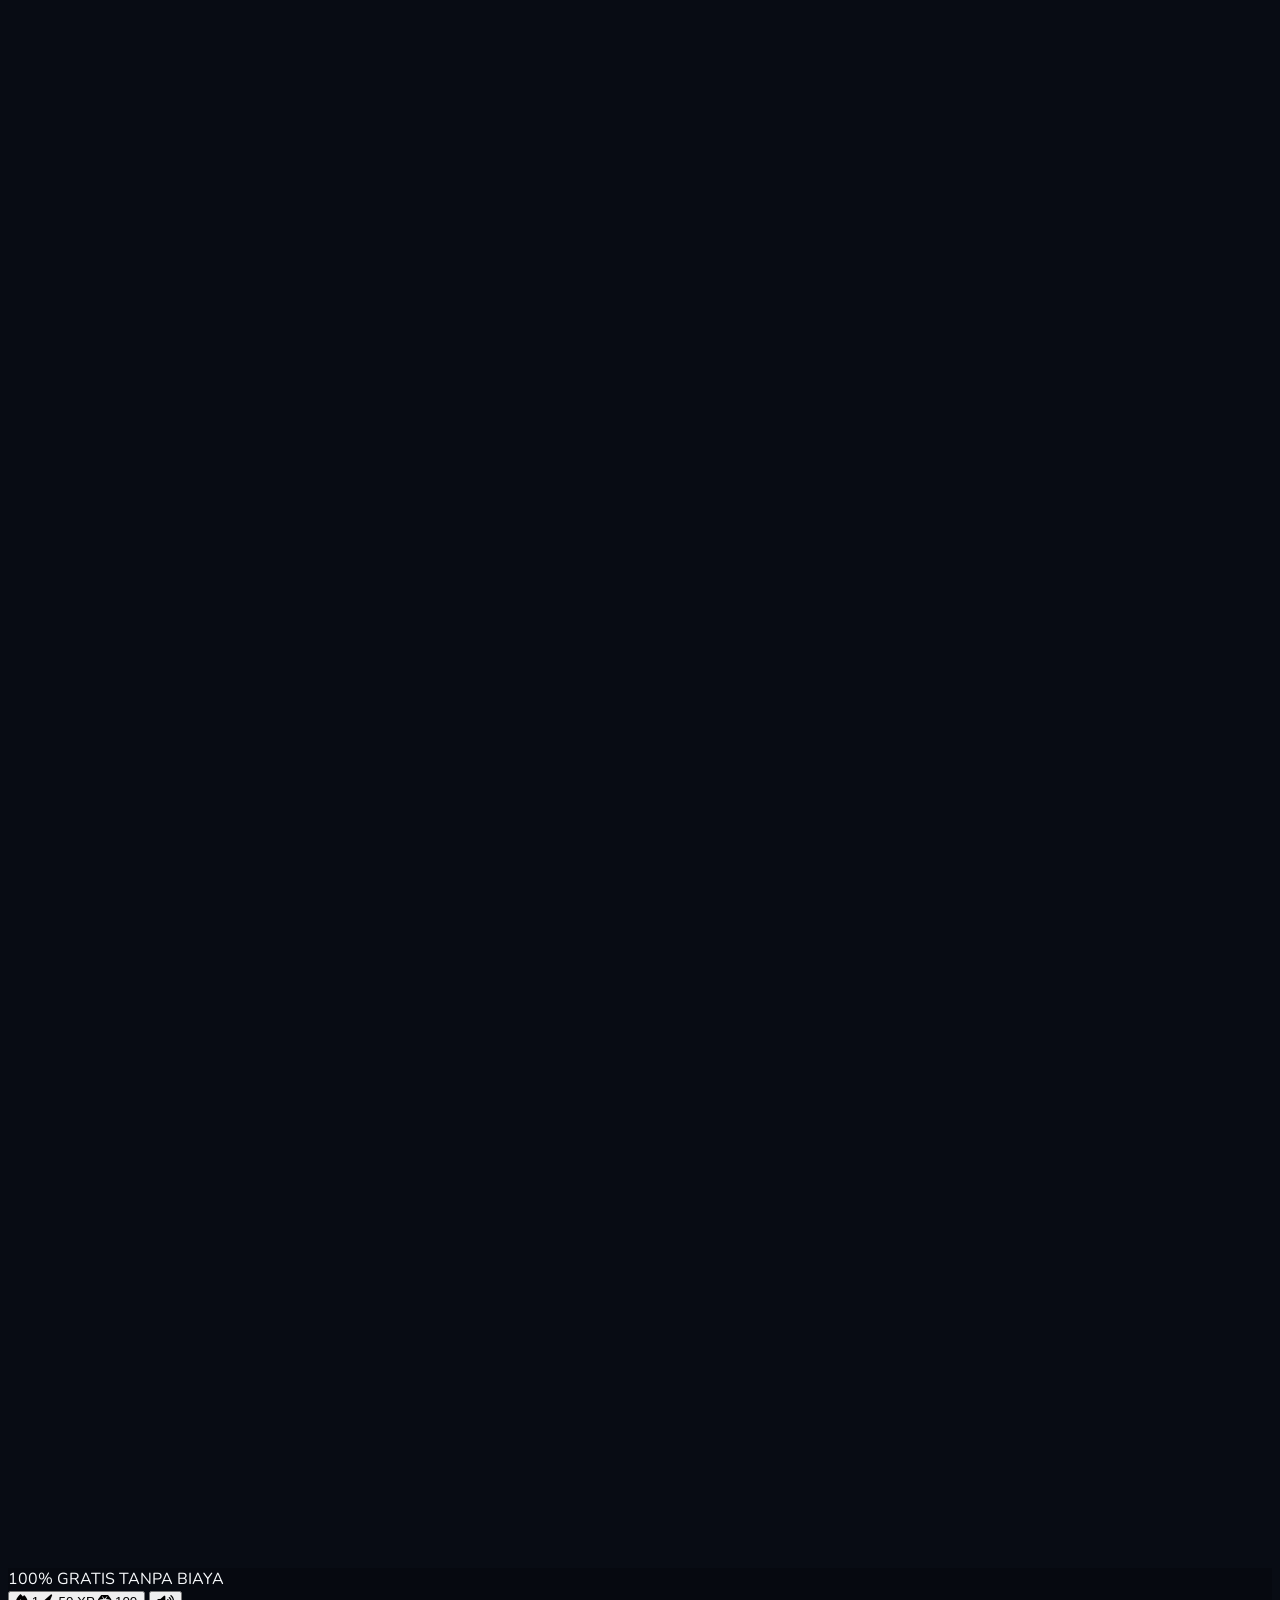
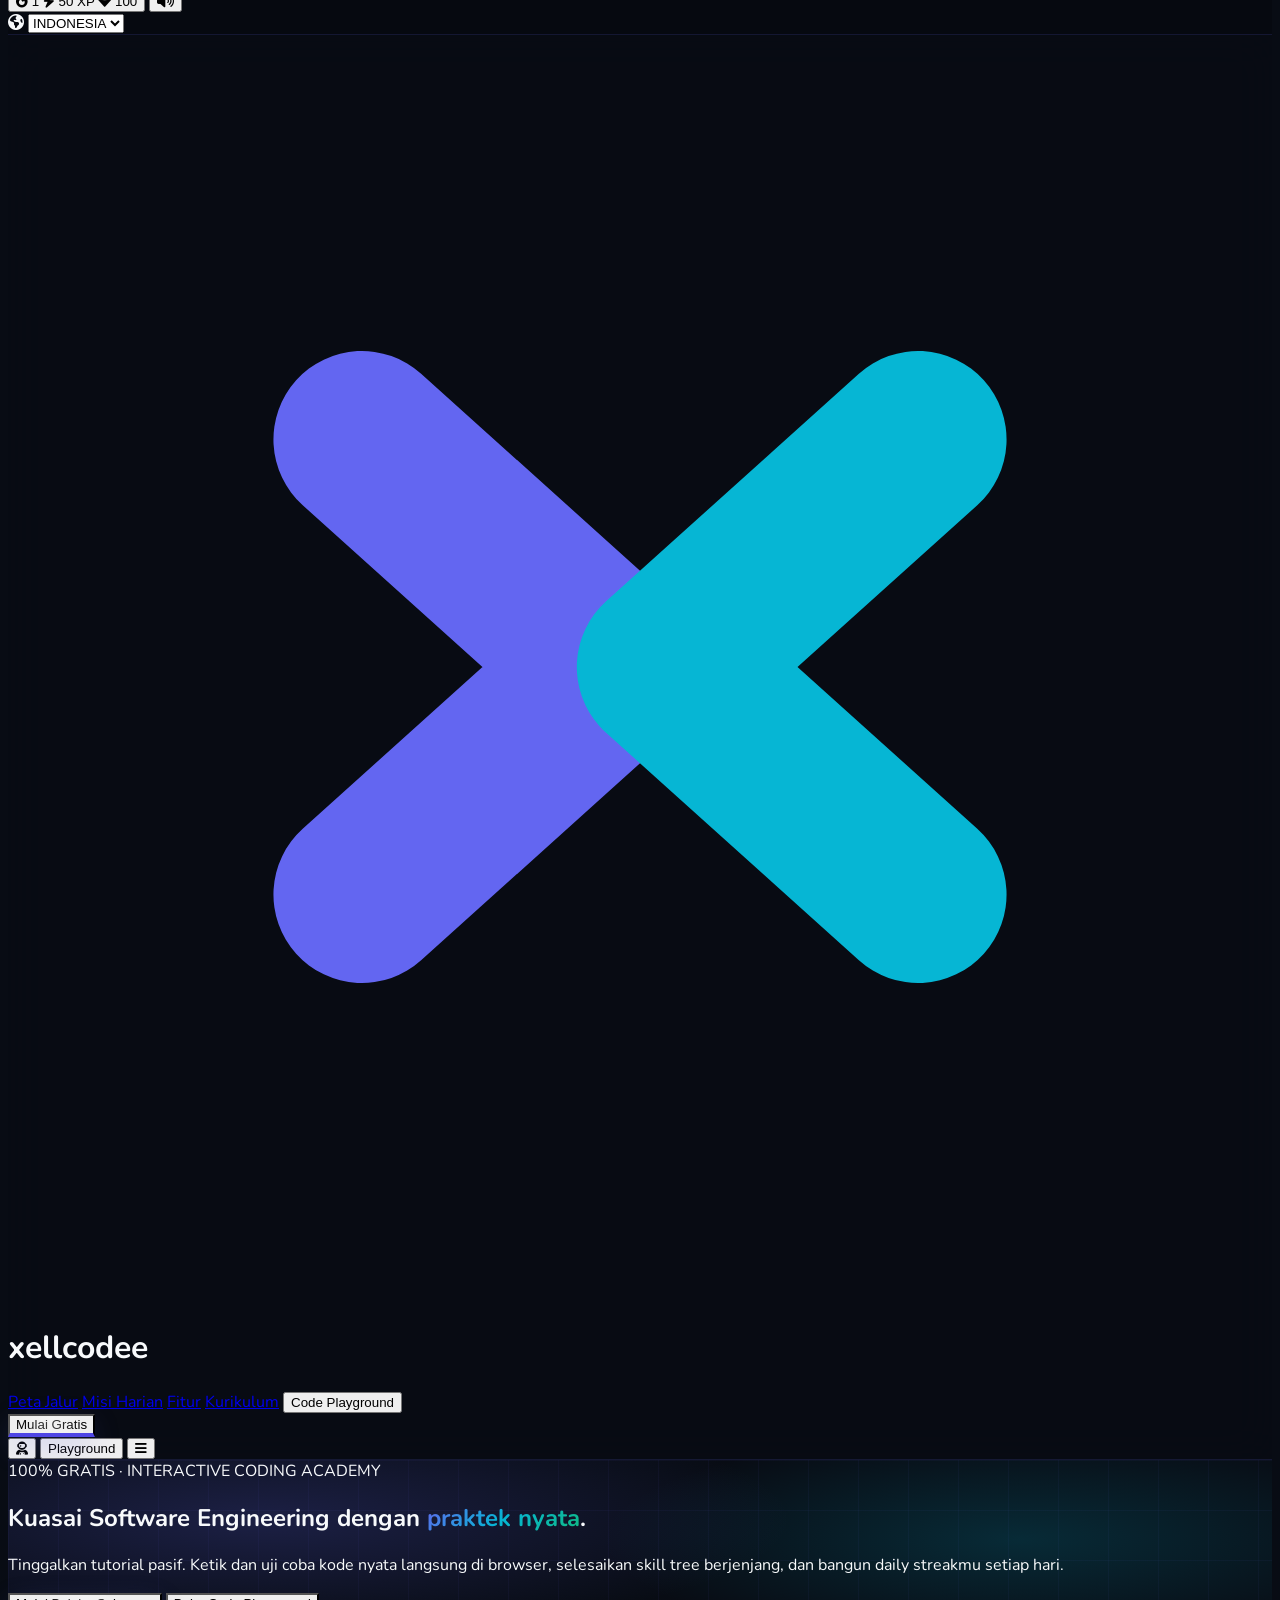
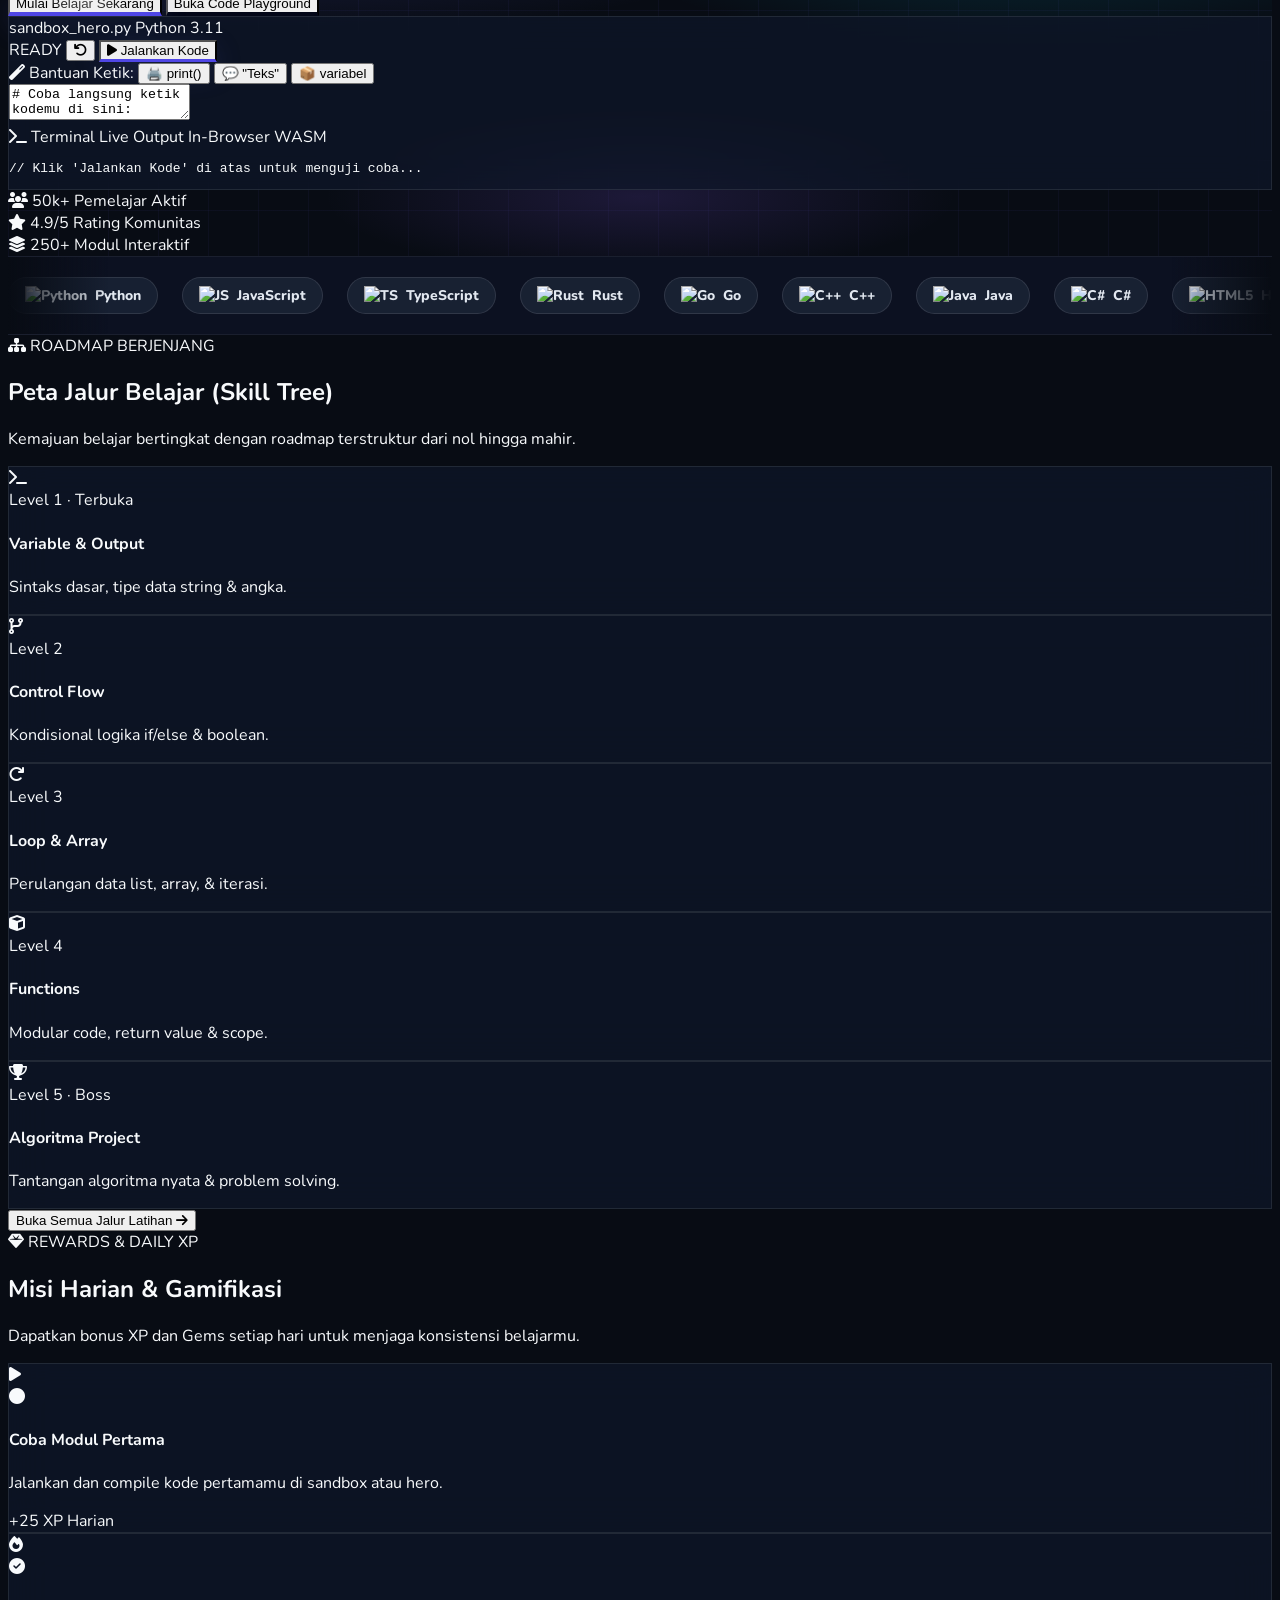
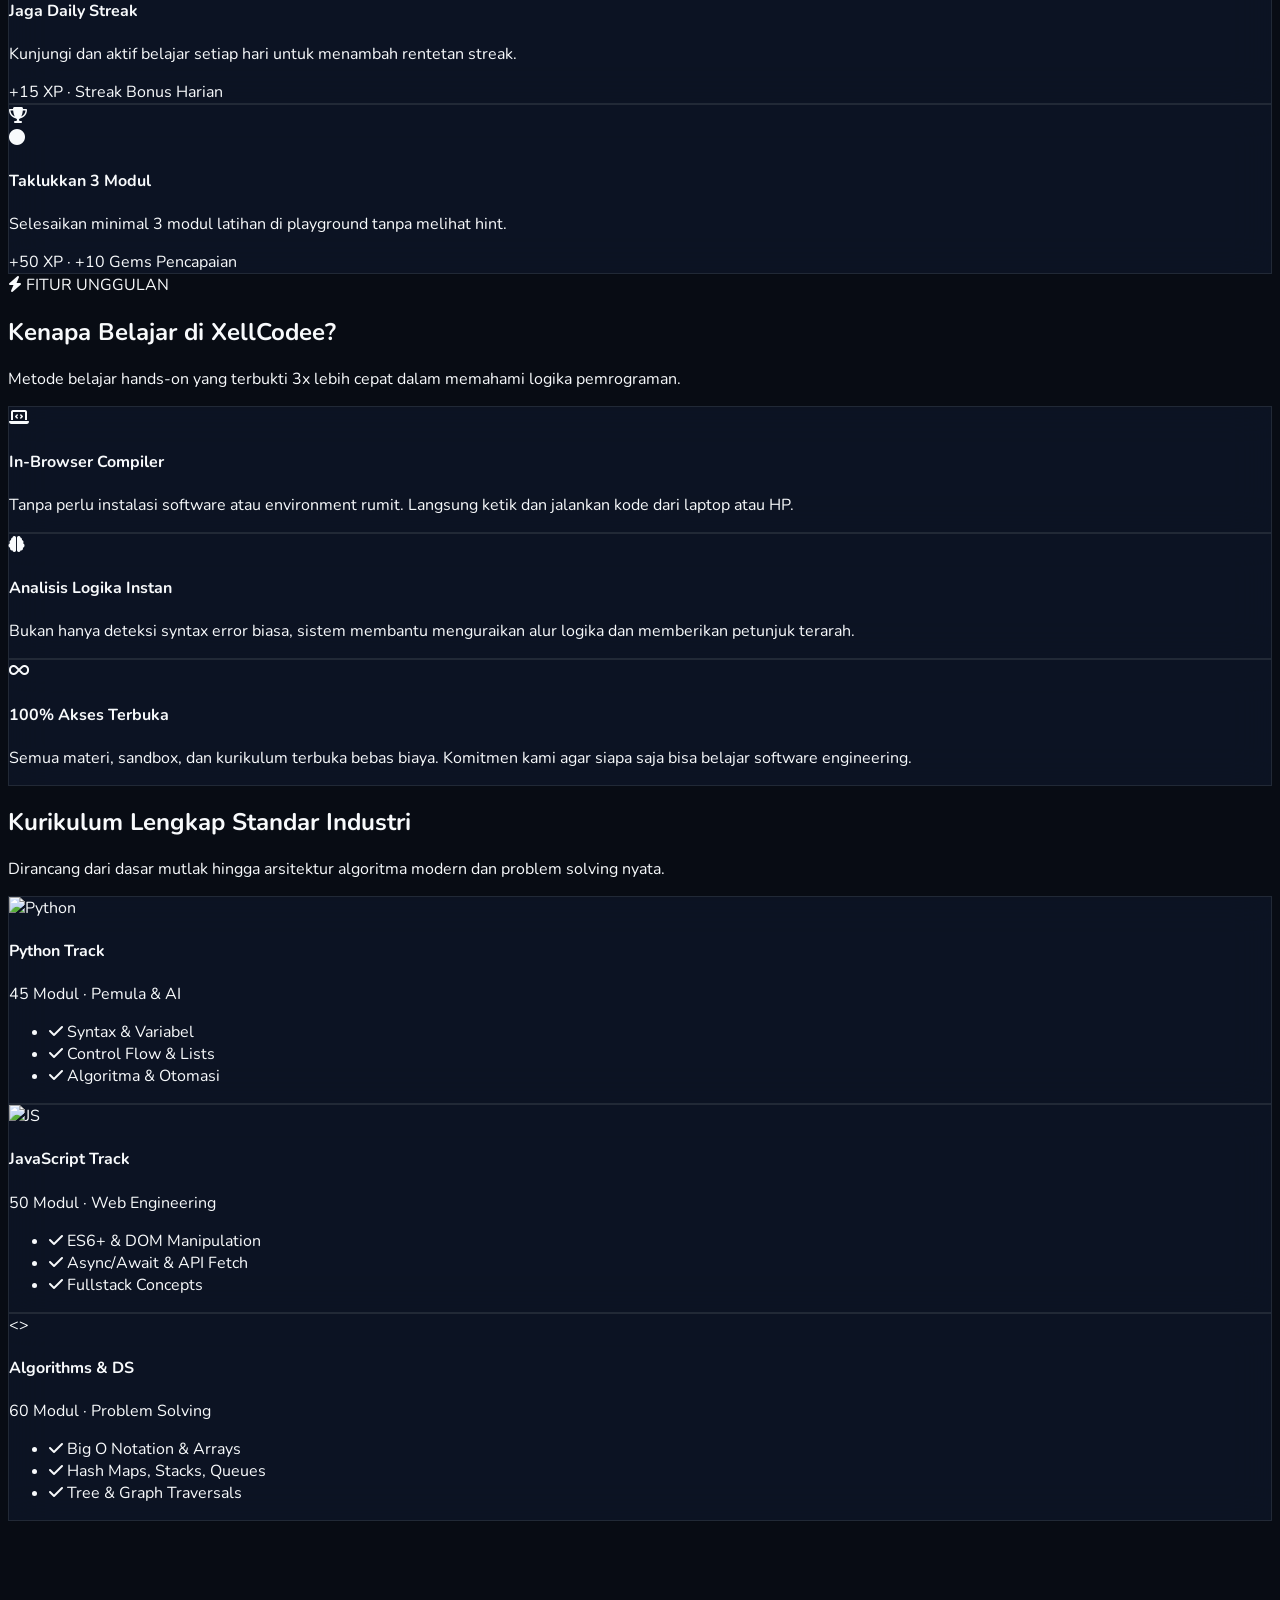
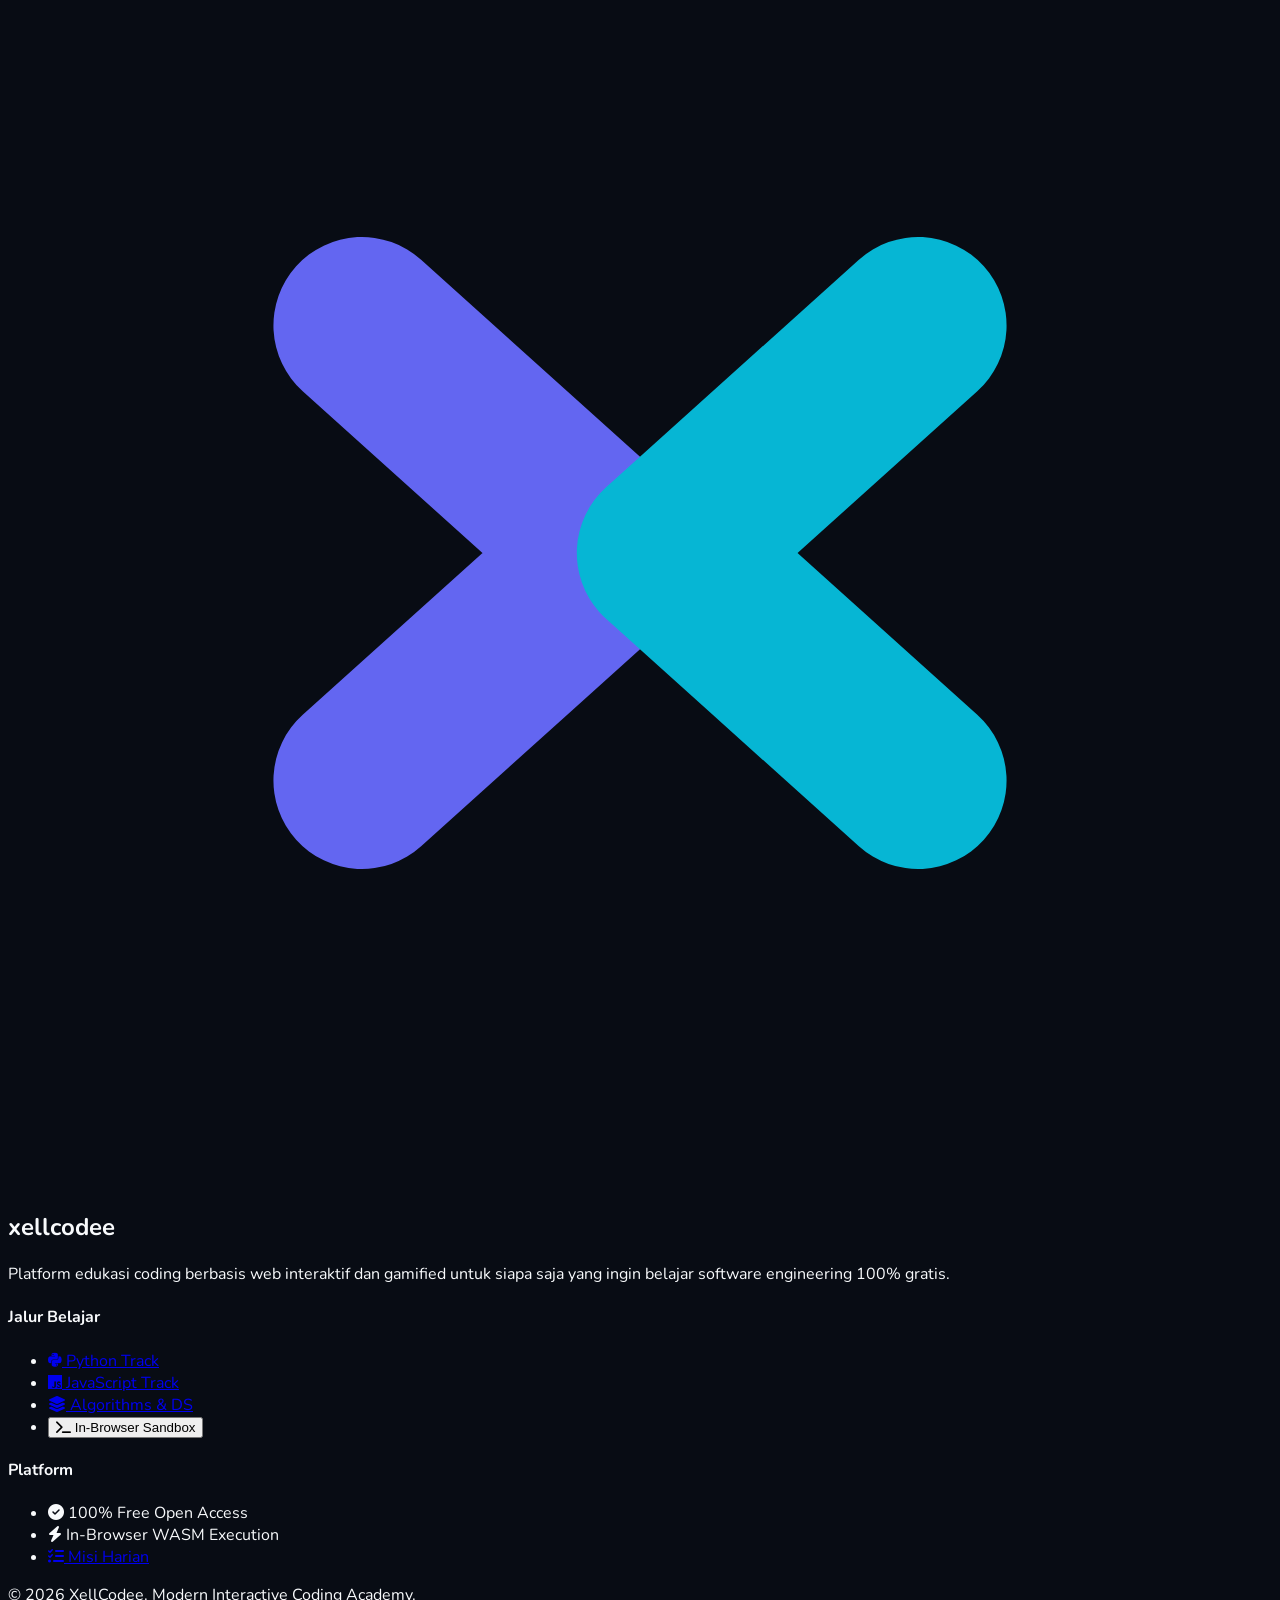
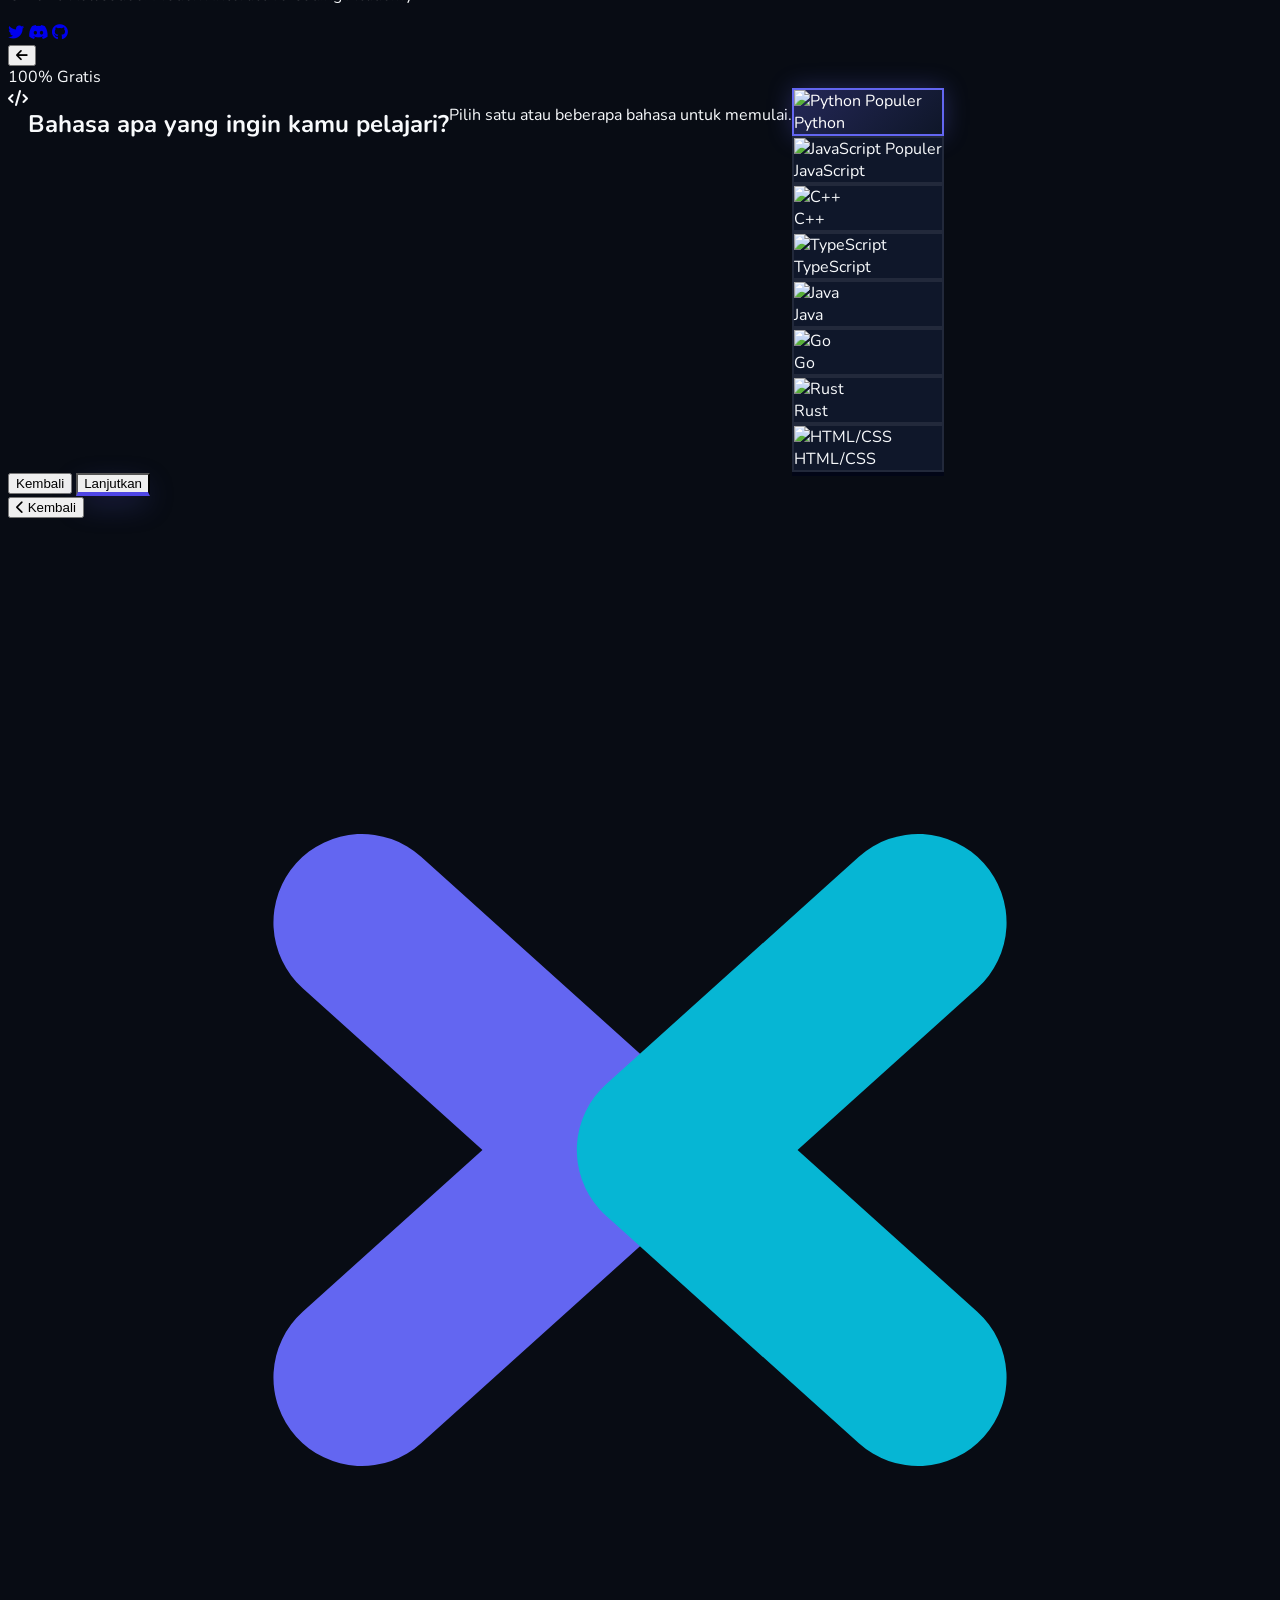
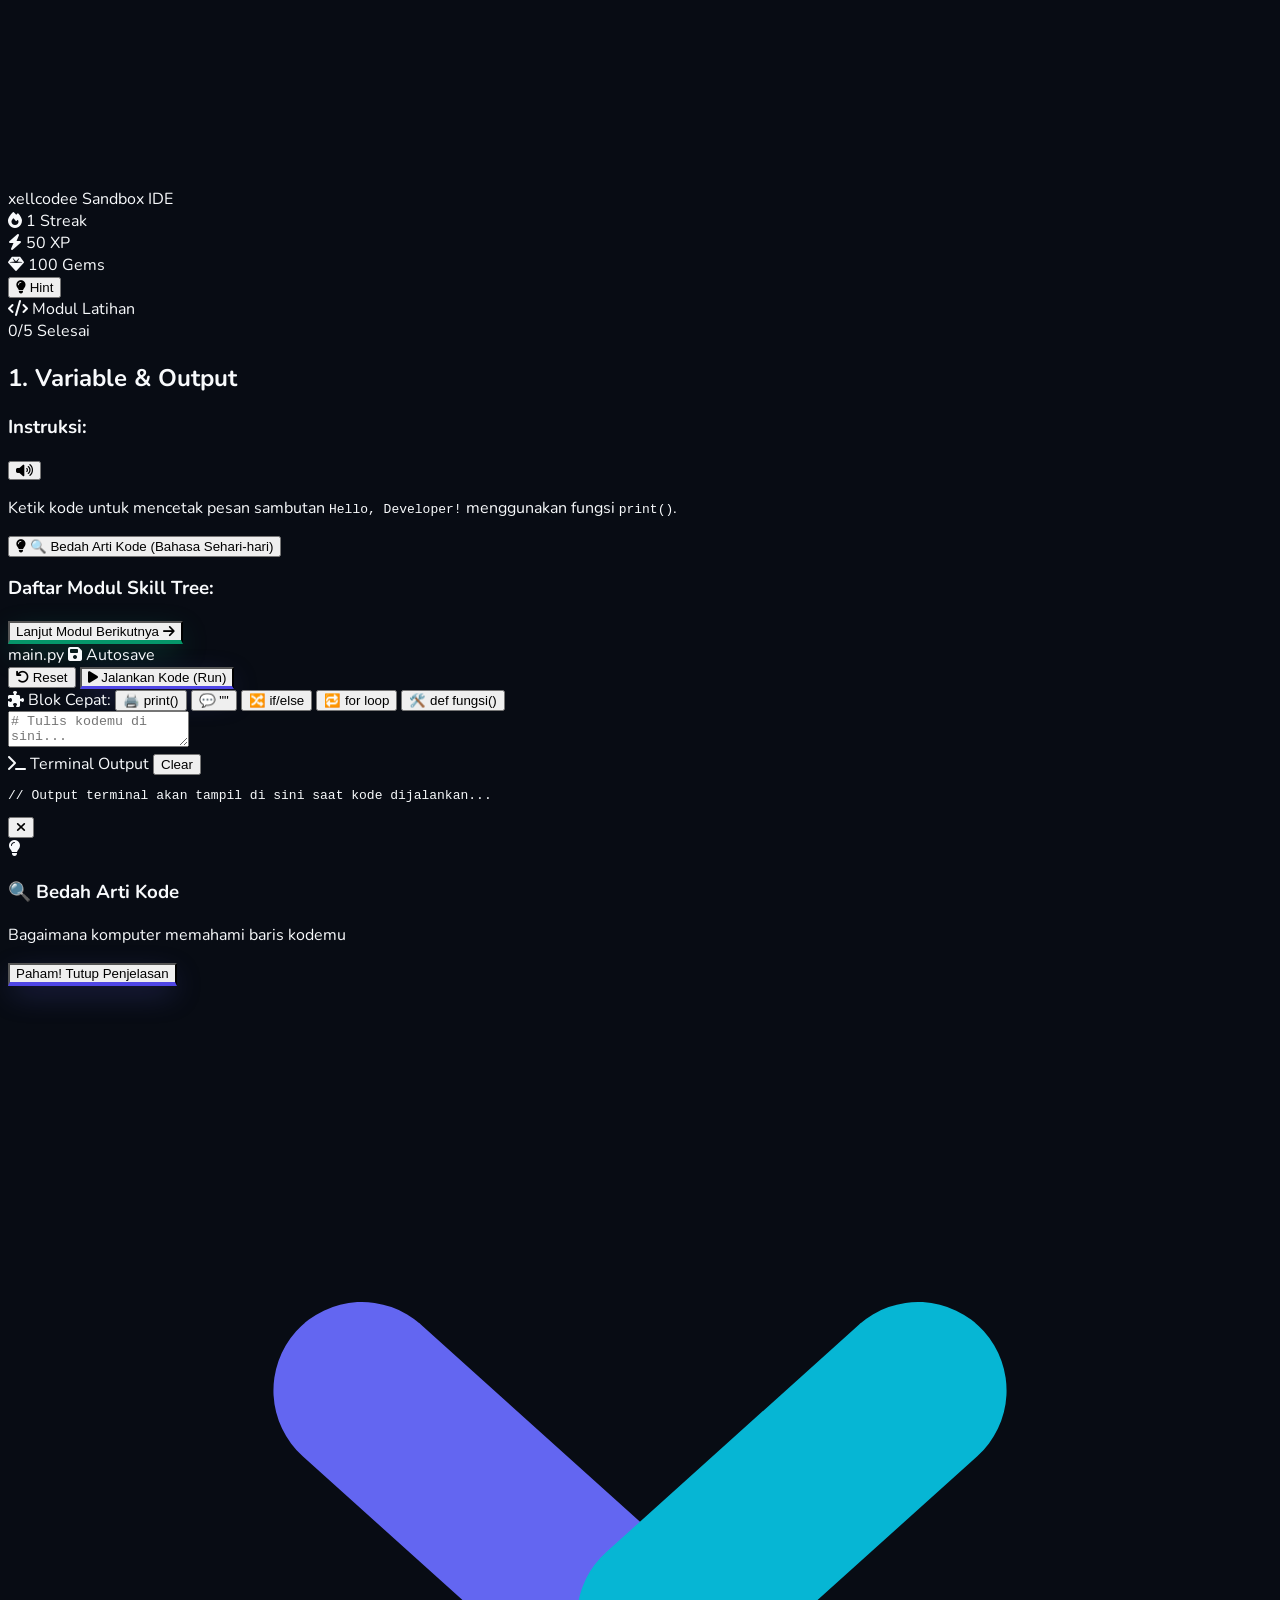
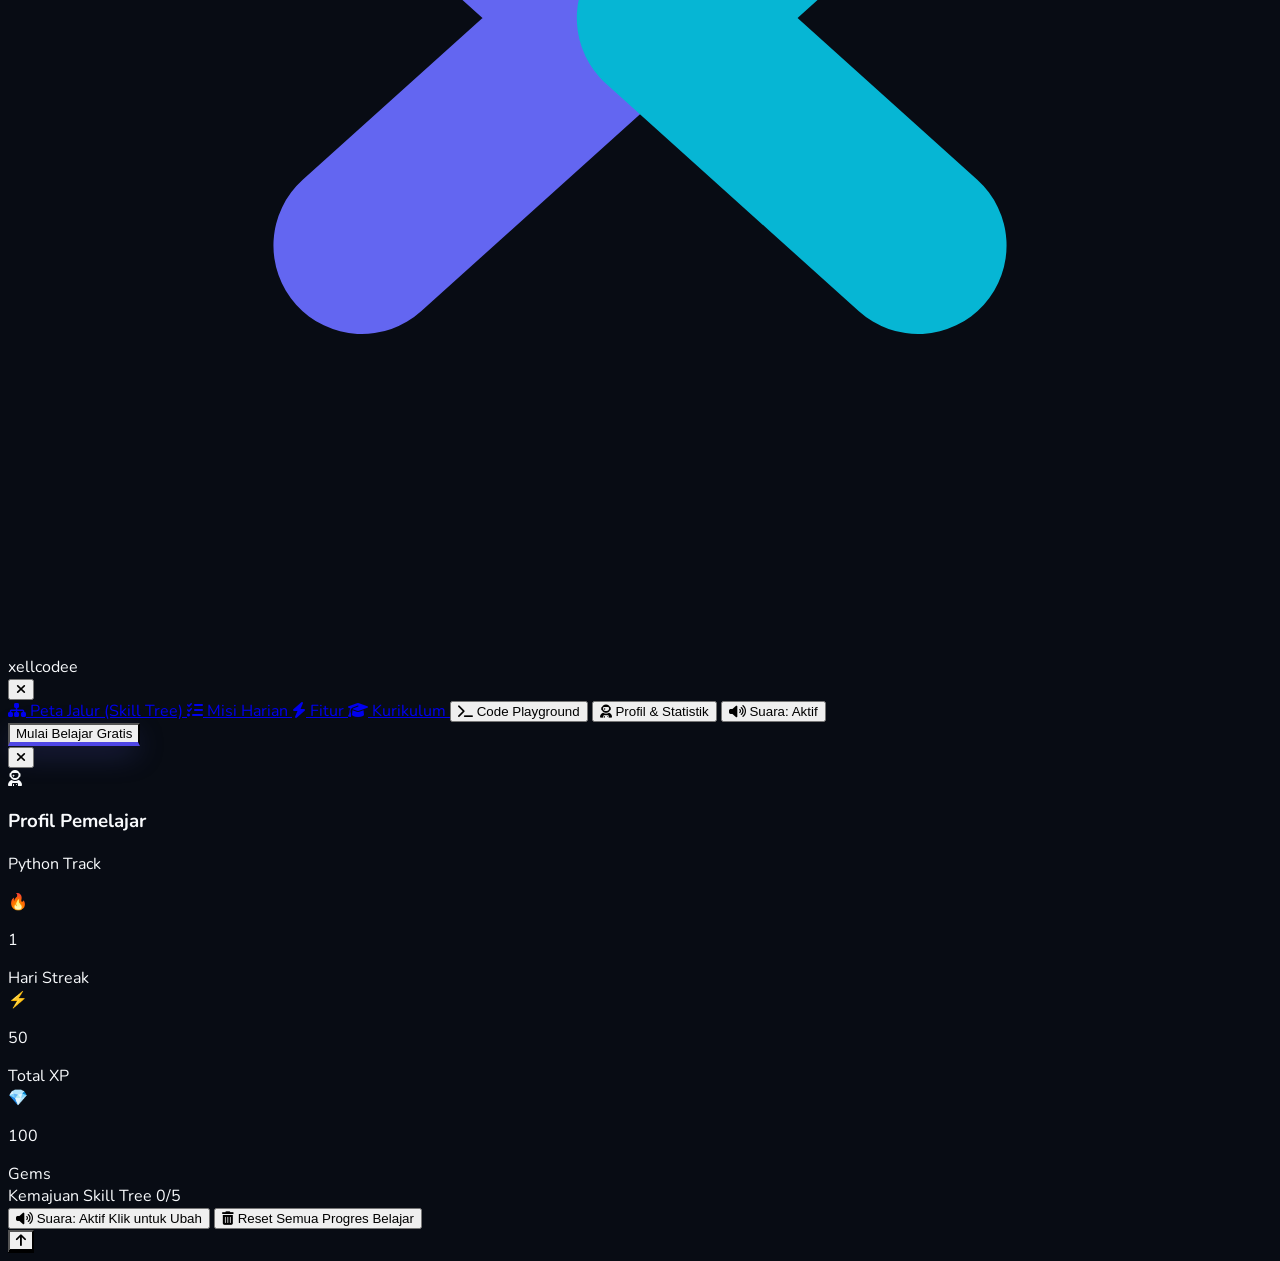
==== index.html @ d6983f1c "feat: complete modern redesign with Electric Indigo theme, interactive sandbox, skill tree, and kid-" ====
<!DOCTYPE html>
<html lang="id">

<head>
    <meta charset="UTF-8">
    <meta name="viewport"
        content="width=device-width, initial-scale=1.0, maximum-scale=1.0, user-scalable=no, viewport-fit=cover">
    <meta name="theme-color" content="#6366F1">
    <title>XellCodee - Modern Interactive Software Engineering Academy (100% Free)</title>
    <meta name="description"
        content="XellCodee adalah platform interaktif belajar pemrograman dan software engineering dengan skill tree berjenjang, in-browser compiler, daily quests, dan streak harian.">
    <meta name="keywords"
        content="learn to code, software engineering, skill tree, python, javascript, coding in browser, gamified learning, xellcodee, gratis belajar coding">
    <meta name="author" content="XellCodee">

    <!-- Open Graph Meta Tags -->
    <meta property="og:type" content="website">
    <meta property="og:url" content="https://xellcodee.vercel.app/">
    <meta property="og:title" content="XellCodee - Interactive Software Engineering Academy (100% Free)">
    <meta property="og:description"
        content="Tinggalkan tutorial pasif. Ketik dan uji coba kode nyata langsung di browser, selesaikan skill tree berjenjang, dan bangun daily streakmu setiap hari.">
    <meta property="og:image" content="data:image/svg+xml,<svg xmlns='http://www.w3.org/2000/svg' width='1200' height='630' viewBox='0 0 1200 630'><rect width='1200' height='630' fill='%23080C14'/><circle cx='300' cy='200' r='250' fill='%236366F1' opacity='0.2'/><circle cx='900' cy='450' r='200' fill='%2306B6D4' opacity='0.15'/><text x='100' y='280' fill='%236366F1' font-family='sans-serif' font-size='84' font-weight='900'>xellcodee</text><text x='100' y='360' fill='%23ffffff' font-family='sans-serif' font-size='42' font-weight='700'>The Interactive Way to Learn Code</text><text x='100' y='430' fill='%23A5B4FC' font-family='sans-serif' font-size='28' font-weight='600'>100% Free Interactive In-Browser Coding Platform</text></svg>">

    <!-- Twitter Card Meta Tags -->
    <meta name="twitter:card" content="summary_large_image">
    <meta name="twitter:title" content="XellCodee - Interactive Software Engineering Academy">
    <meta name="twitter:description" content="Ketik kode interaktif langsung di browser, selesaikan skill tree berjenjang, 100% gratis tanpa login.">
    <meta name="twitter:image" content="data:image/svg+xml,<svg xmlns='http://www.w3.org/2000/svg' width='1200' height='630' viewBox='0 0 1200 630'><rect width='1200' height='630' fill='%23080C14'/><circle cx='300' cy='200' r='250' fill='%236366F1' opacity='0.2'/><circle cx='900' cy='450' r='200' fill='%2306B6D4' opacity='0.15'/><text x='100' y='280' fill='%236366F1' font-family='sans-serif' font-size='84' font-weight='900'>xellcodee</text><text x='100' y='360' fill='%23ffffff' font-family='sans-serif' font-size='42' font-weight='700'>The Interactive Way to Learn Code</text><text x='100' y='430' fill='%23A5B4FC' font-family='sans-serif' font-size='28' font-weight='600'>100% Free Interactive In-Browser Coding Platform</text></svg>">

    <!-- Web App Manifest -->
    <link rel="manifest" href="manifest.json">

    <!-- Favicon -->
    <link rel="icon" href="data:image/svg+xml,<svg xmlns='http://www.w3.org/2000/svg' viewBox='0 0 100 100'><rect width='100' height='100' rx='24' fill='%23080C14'/><path d='M28 32 L48 50 L28 68' stroke='%236366F1' stroke-width='12' stroke-linecap='round' stroke-linejoin='round' fill='none'/><path d='M72 32 L52 50 L72 68' stroke='%2306B6D4' stroke-width='12' stroke-linecap='round' stroke-linejoin='round' fill='none'/></svg>" type="image/svg+xml">

    <!-- Tailwind CSS CDN -->
    <script src="https://cdn.tailwindcss.com"></script>

    <!-- Google Fonts Nunito & Fira Code -->
    <link rel="preconnect" href="https://fonts.googleapis.com">
    <link rel="preconnect" href="https://fonts.gstatic.com" crossorigin>
    <link
        href="https://fonts.googleapis.com/css2?family=Fira+Code:wght@400;500;600;700&family=Nunito:wght@400;500;600;700;800;900;1000&display=swap"
        rel="stylesheet">

    <!-- Font Awesome 6.4.0 -->
    <link rel="stylesheet" href="https://cdnjs.cloudflare.com/ajax/libs/font-awesome/6.4.0/css/all.min.css">

    <!-- Tailwind Configuration (Electric Indigo & Aurora Theme) -->
    <script>
        tailwind.config = {
            theme: {
                extend: {
                    fontFamily: {
                        sans: ['Nunito', 'sans-serif'],
                        mono: ['Fira Code', 'monospace']
                    },
                    colors: {
                        'xc-indigo': '#6366F1',
                        'xc-indigo-dark': '#4F46E5',
                        'xc-indigo-light': '#C7D2FE',
                        'xc-cyan': '#06B6D4',
                        'xc-cyan-dark': '#0891B2',
                        'xc-emerald': '#10B981',
                        'xc-emerald-dark': '#059669',
                        'xc-amber': '#F59E0B',
                        'xc-coral': '#F43F5E',
                        'xc-purple': '#8B5CF6',
                        'xc-dark': '#080C14',
                        'xc-dark-card': '#0F172A',
                    },
                    boxShadow: {
                        'btn-indigo': '0 4px 0 0 #4F46E5',
                        'btn-cyan': '0 4px 0 0 #0891B2',
                        'btn-emerald': '0 4px 0 0 #059669',
                        'btn-dark': '0 4px 0 0 #020617',
                        'btn-white': '0 4px 0 0 #E2E8F0',
                    }
                }
            }
        }
    </script>

    <!-- Custom Stylesheet -->
    <link rel="stylesheet" href="css/main.css">
</head>

<body class="m-0 p-0 relative">

    <!-- =========================================================================
         1. SPLASH SCREEN
         ========================================================================= -->
    <div id="splashScreen"
        class="fixed inset-0 flex flex-col items-center justify-center z-[1000] transition-opacity duration-500"
        style="background:#080C14;">
        <div class="flex flex-col items-center gap-8">
            <div class="relative">
                <div class="absolute inset-0 rounded-full"
                    style="background:radial-gradient(circle,rgba(99,102,241,0.35),transparent 70%);width:180px;height:180px;top:-30px;left:-30px;">
                </div>
                <div class="flex items-center gap-3 relative z-10">
                    <div class="w-16 h-16 rounded-2xl bg-gradient-to-tr from-xc-indigo to-xc-cyan p-0.5 shadow-2xl drop-shadow-xl animate-bounce-in flex items-center justify-center">
                        <div class="w-full h-full bg-[#080C14] rounded-[14px] flex items-center justify-center">
                            <svg class="w-10 h-10" viewBox="0 0 100 100" fill="none">
                                <path d="M28 32 L48 50 L28 68" stroke="#6366F1" stroke-width="12" stroke-linecap="round" stroke-linejoin="round"/>
                                <path d="M72 32 L52 50 L72 68" stroke="#06B6D4" stroke-width="12" stroke-linecap="round" stroke-linejoin="round"/>
                            </svg>
                        </div>
                    </div>
                    <h1 class="text-6xl md:text-7xl font-black tracking-tighter text-glow-indigo text-white">
                        xellcodee</h1>
                </div>
            </div>
            <div class="w-60 h-2 rounded-full overflow-hidden"
                style="background:rgba(255,255,255,0.08);border:1px solid rgba(99,102,241,0.25);">
                <div id="splashProgressBar" class="h-full rounded-full w-0 transition-all duration-[1000ms] ease-out"
                    style="background:linear-gradient(90deg,#6366F1,#06B6D4,#10B981);"></div>
            </div>
            <span class="text-xs font-black uppercase tracking-widest text-slate-400 opacity-80">Interactive Software Academy</span>
        </div>
    </div>

    <!-- =========================================================================
         2. MAIN LANDING VIEW (MODERN REDESIGN)
         ========================================================================= -->
    <div id="landingScreen" class="hidden w-full min-h-screen flex-col relative">

        <!-- Top Utility Bar -->
        <div class="w-full py-2.5 px-6 flex justify-between items-center z-[60] relative"
            style="background:#060910;border-bottom:1px solid rgba(99,102,241,0.15);">
            <div class="flex items-center gap-2">
                <span
                    class="inline-flex items-center gap-1.5 bg-xc-emerald/15 text-xc-emerald text-xs font-black px-2.5 py-0.5 rounded-full border border-xc-emerald/30">
                    <span class="w-1.5 h-1.5 rounded-full bg-xc-emerald animate-pulse"></span>
                    100% GRATIS TANPA BIAYA
                </span>
            </div>
            <div class="flex items-center gap-3">
                <button onclick="window.openProfileModal()"
                    class="hidden sm:flex items-center gap-3 bg-slate-900/90 hover:bg-slate-800 px-3.5 py-1 rounded-full border border-slate-800 text-xs transition-colors cursor-pointer"
                    title="Buka Profil &amp; Statistik">
                    <span class="text-xc-coral font-black flex items-center gap-1" title="Daily Streak"><i class="fas fa-fire"></i> <span class="user-streak-display">1</span></span>
                    <span class="text-xc-emerald font-black flex items-center gap-1" title="Total XP"><i class="fas fa-bolt"></i> <span class="user-xp-display">50</span> XP</span>
                    <span class="text-xc-amber font-black flex items-center gap-1" title="Gems"><i class="fas fa-gem"></i> <span class="user-gems-display">100</span></span>
                </button>

                <!-- Sound Toggle -->
                <button onclick="window.toggleSoundPreference()"
                    class="w-7 h-7 rounded-full bg-slate-900 border border-slate-800 flex items-center justify-center text-xs hover:border-slate-600 transition-colors"
                    title="Toggle Efek Suara">
                    <i class="sound-toggle-icon fas fa-volume-up text-xc-emerald"></i>
                </button>

                <div class="flex items-center gap-2">
                    <i class="fas fa-globe-americas text-xs text-slate-400"></i>
                    <select id="siteLanguageSelector" onchange="window.changeSiteLanguage(this.value)"
                        class="bg-transparent font-black text-xs uppercase tracking-widest outline-none cursor-pointer text-slate-300">
                        <option value="id" class="bg-slate-900 text-white">INDONESIA</option>
                        <option value="en" class="bg-slate-900 text-white">ENGLISH</option>
                    </select>
                </div>
            </div>
        </div>

        <!-- Sticky Navigation Header -->
        <header class="w-full nav-glass sticky top-0 z-50">
            <div class="max-w-7xl mx-auto px-6 py-4 flex justify-between items-center">
                <!-- Brand Logo -->
                <div class="flex items-center gap-2.5 cursor-pointer"
                    onclick="window.scrollTo({top:0,behavior:'smooth'})">
                    <div class="w-8 h-8 rounded-xl bg-gradient-to-tr from-xc-indigo to-xc-cyan p-0.5 shadow-md flex items-center justify-center">
                        <div class="w-full h-full bg-[#080C14] rounded-[10px] flex items-center justify-center">
                            <svg class="w-5 h-5" viewBox="0 0 100 100" fill="none">
                                <path d="M28 32 L48 50 L28 68" stroke="#6366F1" stroke-width="14" stroke-linecap="round" stroke-linejoin="round"/>
                                <path d="M72 32 L52 50 L72 68" stroke="#06B6D4" stroke-width="14" stroke-linecap="round" stroke-linejoin="round"/>
                            </svg>
                        </div>
                    </div>
                    <h1 class="text-3xl font-black tracking-tighter text-white">xellcodee</h1>
                </div>

                <!-- Desktop Nav Links -->
                <nav class="hidden md:flex items-center gap-7">
                    <a href="#skill-tree"
                        class="font-black hover:text-white transition uppercase tracking-wide text-xs text-slate-300 flex items-center gap-1.5"
                        data-i18n="nav_paths"><i class="fas fa-sitemap text-xc-indigo"></i> Peta Jalur</a>
                    <a href="#daily-quests"
                        class="font-black hover:text-white transition uppercase tracking-wide text-xs text-slate-300 flex items-center gap-1.5"
                        data-i18n="nav_quests"><i class="fas fa-tasks text-xc-amber"></i> Misi Harian</a>
                    <a href="#features"
                        class="font-black hover:text-white transition uppercase tracking-wide text-xs text-slate-300"
                        data-i18n="nav_features">Fitur</a>
                    <a href="#curriculum"
                        class="font-black hover:text-white transition uppercase tracking-wide text-xs text-slate-300"
                        data-i18n="nav_curriculum">Kurikulum</a>
                    
                    <button onclick="window.showView('playground')"
                        class="font-black hover:text-white transition uppercase tracking-wide text-xs text-xc-cyan flex items-center gap-1.5"
                        data-i18n="nav_playground">
                        <i class="fas fa-terminal"></i> Code Playground
                    </button>

                    <div class="w-[1px] h-5 bg-slate-800"></div>

                    <button onclick="window.showView('onboarding')"
                        class="bg-xc-indigo text-white font-black px-6 py-2.5 rounded-2xl btn-press uppercase tracking-wide text-xs hover:scale-[1.02] transition-transform glow-indigo btn-shimmer flex items-center gap-2"
                        style="border-bottom:4px solid #4F46E5;" data-i18n="nav_start">
                        <i class="fas fa-play text-[10px]"></i> Mulai Gratis
                    </button>
                </nav>

                <!-- Mobile Action Buttons -->
                <div class="md:hidden flex gap-2 items-center">
                    <button onclick="window.openProfileModal()" class="w-8 h-8 rounded-xl bg-slate-900 border border-slate-700 flex items-center justify-center text-xc-amber text-xs">
                        <i class="fas fa-user-astronaut"></i>
                    </button>
                    <button onclick="window.showView('playground')"
                        class="text-xc-cyan font-black text-xs uppercase px-2.5 py-1.5 rounded-xl border border-xc-cyan/30">Playground</button>
                    <button onclick="window.toggleMobileMenu()" class="text-slate-300 hover:text-white p-2 text-lg">
                        <i class="fas fa-bars"></i>
                    </button>
                </div>
            </div>
        </header>

        <!-- ── HERO SECTION (CENTERED + INTERACTIVE HERO SANDBOX) ── -->
        <section class="hero-bg hero-grid w-full px-6 py-16 md:py-24 overflow-hidden relative">
            <div class="max-w-5xl mx-auto flex flex-col items-center text-center relative z-10">
                
                <!-- Hero Badge -->
                <div class="inline-flex items-center gap-2 bg-xc-indigo/15 border border-xc-indigo/30 px-4 py-2 rounded-full text-xs font-black uppercase tracking-widest mb-6 text-indigo-300 reveal-up active">
                    <span class="w-2 h-2 rounded-full bg-xc-cyan animate-pulse inline-block"></span>
                    <span data-i18n="hero_badge">100% GRATIS · INTERACTIVE CODING ACADEMY</span>
                </div>

                <!-- Hero Heading -->
                <h2 class="text-4xl sm:text-5xl md:text-[62px] font-black leading-[1.1] mb-6 text-white max-w-4xl tracking-tight reveal-up active"
                    data-i18n="hero_title">
                    Kuasai Software Engineering dengan <span class="gradient-text-aurora">praktek nyata</span>.
                </h2>

                <!-- Hero Subtitle -->
                <p class="text-lg md:text-xl font-bold mb-8 max-w-2xl text-slate-300 leading-relaxed reveal-up active"
                    data-i18n="hero_desc">
                    Tinggalkan tutorial pasif. Ketik dan uji coba kode nyata langsung di browser, selesaikan skill tree berjenjang, dan bangun daily streakmu setiap hari.
                </p>

                <!-- Hero CTA Buttons -->
                <div class="flex flex-col sm:flex-row gap-4 justify-center mb-12 w-full max-w-md reveal-up active">
                    <button onclick="window.showView('onboarding')"
                        class="w-full sm:w-auto bg-xc-indigo text-white font-black text-base py-3.5 px-8 rounded-2xl btn-press btn-shimmer uppercase tracking-wide hover:scale-[1.02] transition-transform glow-indigo flex items-center justify-center gap-2.5"
                        style="border-bottom:4px solid #4F46E5;" data-i18n="btn_get_started">
                        <i class="fas fa-rocket text-sm"></i> Mulai Belajar Sekarang
                    </button>
                    <button onclick="window.showView('playground')"
                        class="w-full sm:w-auto bg-slate-900/90 text-slate-200 hover:text-white font-black text-base py-3.5 px-8 rounded-2xl btn-press uppercase tracking-wide border border-slate-700 hover:border-slate-500 transition-colors flex items-center justify-center gap-2.5"
                        style="border-bottom:4px solid #020617;"
                        data-i18n="btn_try_sandbox">
                        <i class="fas fa-terminal text-xc-cyan text-sm"></i> Buka Playground
                    </button>
                </div>

                <!-- ── IN-HERO INTERACTIVE SANDBOX WIDGET ── -->
                <div class="w-full max-w-3xl glass-card rounded-3xl p-5 md:p-6 text-left shadow-2xl border border-slate-700/80 relative reveal-up active">
                    <!-- Top Window Bar -->
                    <div class="flex flex-wrap justify-between items-center gap-3 pb-3 mb-3 border-b border-slate-800">
                        <div class="flex items-center gap-2">
                            <span class="w-3 h-3 rounded-full bg-red-500/80"></span>
                            <span class="w-3 h-3 rounded-full bg-yellow-500/80"></span>
                            <span class="w-3 h-3 rounded-full bg-green-500/80"></span>
                            <span class="text-xs font-mono text-slate-300 font-bold ml-2">sandbox_hero.py</span>
                            <span class="text-[10px] font-black uppercase tracking-wider text-xc-indigo bg-indigo-950/60 px-2 py-0.5 rounded border border-indigo-500/30">Python 3.11</span>
                        </div>

                        <div class="flex items-center gap-2">
                            <span id="heroRunnerStatus" class="text-[11px] font-black text-cyan-400 bg-cyan-950/40 px-2.5 py-1 rounded-full border border-cyan-500/30">
                                <span class="w-1.5 h-1.5 rounded-full bg-cyan-400 animate-pulse inline-block mr-1"></span> READY
                            </span>
                            <button onclick="window.resetHeroCode()" class="text-slate-400 hover:text-white text-xs px-2.5 py-1 rounded-lg border border-slate-800 hover:border-slate-600 transition-colors" title="Reset template">
                                <i class="fas fa-undo"></i>
                            </button>
                            <button onclick="window.runHeroCode()"
                                class="bg-xc-indigo text-white font-black text-xs px-5 py-1.5 rounded-xl btn-press uppercase tracking-wide glow-indigo flex items-center gap-1.5"
                                style="border-bottom:3px solid #4F46E5;">
                                <i class="fas fa-play text-[9px]"></i> Jalankan Kode
                            </button>
                        </div>
                    </div>

                    <!-- Quick Code Chips Toolbar for Beginners/Kids -->
                    <div class="flex items-center gap-1.5 overflow-x-auto pb-1 mb-2.5">
                        <span class="text-[10px] font-black text-slate-400 uppercase tracking-wider shrink-0 mr-1 flex items-center gap-1">
                            <i class="fas fa-magic text-xc-cyan"></i> Bantuan Ketik:
                        </span>
                        <button onclick="window.KidFriendly.insertSnippet('print(\'\')', 'heroCodeEditor')" class="bg-slate-800 hover:bg-slate-700 text-cyan-300 px-2.5 py-1 rounded-lg text-xs font-mono font-bold shrink-0 border border-slate-700 transition-colors">🖨️ print()</button>
                        <button onclick="window.KidFriendly.insertSnippet('\"Halo Developer!\"', 'heroCodeEditor')" class="bg-slate-800 hover:bg-slate-700 text-emerald-300 px-2.5 py-1 rounded-lg text-xs font-mono font-bold shrink-0 border border-slate-700 transition-colors">💬 "Teks"</button>
                        <button onclick="window.KidFriendly.insertSnippet('streak = 10\n', 'heroCodeEditor')" class="bg-slate-800 hover:bg-slate-700 text-indigo-300 px-2.5 py-1 rounded-lg text-xs font-mono font-bold shrink-0 border border-slate-700 transition-colors">📦 variabel</button>
                    </div>

                    <!-- Code Editor Box -->
                    <div class="font-mono text-sm mb-3">
                        <textarea id="heroCodeEditor" spellcheck="false"
                            class="w-full h-32 bg-[#050810]/90 text-cyan-200 font-mono text-xs md:text-sm leading-relaxed p-3.5 rounded-2xl border border-slate-800 outline-none resize-none focus:border-xc-indigo transition-colors"
                            placeholder="# Tulis kodemu di sini..."></textarea>
                    </div>

                    <!-- Terminal Output Box -->
                    <div class="bg-[#04060c] border border-slate-800/90 rounded-2xl p-3.5">
                        <div class="flex justify-between items-center mb-1.5">
                            <span class="text-[11px] font-black text-slate-400 uppercase tracking-widest flex items-center gap-1.5">
                                <i class="fas fa-terminal text-xc-emerald"></i> Terminal Live Output
                            </span>
                            <span class="text-[10px] font-bold text-slate-500">In-Browser WASM</span>
                        </div>
                        <pre id="heroTerminalOutput" class="font-mono text-xs text-slate-300 whitespace-pre-wrap leading-relaxed">// Klik 'Jalankan Kode' di atas untuk menguji coba...</pre>
                    </div>
                </div>

                <!-- Stats Badges -->
                <div class="flex flex-wrap gap-4 justify-center mt-10 reveal-up">
                    <div class="stat-pill px-4 py-2 flex items-center gap-2 bg-slate-900/80 border border-slate-800 rounded-full text-xs font-bold text-slate-300">
                        <i class="fas fa-users text-xc-emerald"></i>
                        <span data-i18n="stat_active">50k+ Pemelajar Aktif</span>
                    </div>
                    <div class="stat-pill px-4 py-2 flex items-center gap-2 bg-slate-900/80 border border-slate-800 rounded-full text-xs font-bold text-slate-300">
                        <i class="fas fa-star text-xc-amber"></i>
                        <span data-i18n="stat_rating">4.9/5 Rating Komunitas</span>
                    </div>
                    <div class="stat-pill px-4 py-2 flex items-center gap-2 bg-slate-900/80 border border-slate-800 rounded-full text-xs font-bold text-slate-300">
                        <i class="fas fa-layer-group text-xc-indigo"></i>
                        <span data-i18n="stat_lessons">250+ Modul Interaktif</span>
                    </div>
                </div>

            </div>
        </section>

        <!-- ── INFINITE LANGUAGE MARQUEE ── -->
        <div class="marquee-container reveal-up">
            <div class="marquee-content">
                <div class="lang-pill"><img src="https://cdn.jsdelivr.net/gh/devicons/devicon@latest/icons/python/python-original.svg" class="w-5 h-5" alt="Python">Python</div>
                <div class="lang-pill"><img src="https://cdn.jsdelivr.net/gh/devicons/devicon@latest/icons/javascript/javascript-original.svg" class="w-5 h-5" alt="JS">JavaScript</div>
                <div class="lang-pill"><img src="https://cdn.jsdelivr.net/gh/devicons/devicon@latest/icons/typescript/typescript-original.svg" class="w-5 h-5" alt="TS">TypeScript</div>
                <div class="lang-pill"><img src="https://cdn.jsdelivr.net/gh/devicons/devicon@latest/icons/rust/rust-original.svg" class="w-5 h-5" alt="Rust">Rust</div>
                <div class="lang-pill"><img src="https://cdn.jsdelivr.net/gh/devicons/devicon@latest/icons/go/go-original.svg" class="w-5 h-5" alt="Go">Go</div>
                <div class="lang-pill"><img src="https://cdn.jsdelivr.net/gh/devicons/devicon@latest/icons/cplusplus/cplusplus-original.svg" class="w-5 h-5" alt="C++">C++</div>
                <div class="lang-pill"><img src="https://cdn.jsdelivr.net/gh/devicons/devicon@latest/icons/java/java-original.svg" class="w-5 h-5" alt="Java">Java</div>
                <div class="lang-pill"><img src="https://cdn.jsdelivr.net/gh/devicons/devicon@latest/icons/csharp/csharp-original.svg" class="w-5 h-5" alt="C#">C#</div>
                <div class="lang-pill"><img src="https://cdn.jsdelivr.net/gh/devicons/devicon@latest/icons/html5/html5-original.svg" class="w-5 h-5" alt="HTML5">HTML5/CSS</div>

                <!-- Loop Seamless -->
                <div class="lang-pill"><img src="https://cdn.jsdelivr.net/gh/devicons/devicon@latest/icons/python/python-original.svg" class="w-5 h-5" alt="Python">Python</div>
                <div class="lang-pill"><img src="https://cdn.jsdelivr.net/gh/devicons/devicon@latest/icons/javascript/javascript-original.svg" class="w-5 h-5" alt="JS">JavaScript</div>
                <div class="lang-pill"><img src="https://cdn.jsdelivr.net/gh/devicons/devicon@latest/icons/typescript/typescript-original.svg" class="w-5 h-5" alt="TS">TypeScript</div>
                <div class="lang-pill"><img src="https://cdn.jsdelivr.net/gh/devicons/devicon@latest/icons/rust/rust-original.svg" class="w-5 h-5" alt="Rust">Rust</div>
                <div class="lang-pill"><img src="https://cdn.jsdelivr.net/gh/devicons/devicon@latest/icons/go/go-original.svg" class="w-5 h-5" alt="Go">Go</div>
                <div class="lang-pill"><img src="https://cdn.jsdelivr.net/gh/devicons/devicon@latest/icons/cplusplus/cplusplus-original.svg" class="w-5 h-5" alt="C++">C++</div>
            </div>
        </div>

        <!-- ── 3. GAMIFIED SKILL TREE LEARNING PATH MAP ── -->
        <section id="skill-tree" class="w-full px-6 py-20 border-b border-slate-800 bg-[#090D18] relative">
            <div class="max-w-5xl mx-auto text-center">
                <div class="inline-flex items-center gap-2 bg-xc-indigo/15 text-xc-indigo-light text-xs font-black px-3.5 py-1 rounded-full border border-xc-indigo/30 mb-3">
                    <i class="fas fa-sitemap"></i> ROADMAP BERJENJANG
                </div>
                <h2 class="text-3xl md:text-4xl font-black text-white mb-3 tracking-tight" data-i18n="path_title">
                    Peta Jalur Belajar (Skill Tree)
                </h2>
                <p class="text-slate-400 font-bold text-base max-w-xl mx-auto mb-14" data-i18n="path_subtitle">
                    Kemajuan belajar bertingkat dengan roadmap terstruktur dari nol hingga mahir.
                </p>

                <!-- Skill Tree Nodes Grid -->
                <div class="grid grid-cols-1 md:grid-cols-5 gap-4 relative">
                    
                    <!-- Node 1 -->
                    <div onclick="window.openPathLesson(0)" class="skill-node glass-card p-5 rounded-3xl flex flex-col items-center text-center cursor-pointer border border-xc-indigo/40 hover:border-xc-indigo">
                        <div class="w-14 h-14 rounded-2xl bg-xc-indigo/20 border-2 border-xc-indigo flex items-center justify-center text-2xl text-xc-indigo mb-3 shadow-lg">
                            <i class="fas fa-terminal"></i>
                        </div>
                        <span class="text-[10px] font-black uppercase tracking-wider text-xc-emerald bg-emerald-950/60 px-2 py-0.5 rounded-full mb-1">Level 1 · Terbuka</span>
                        <h4 class="font-black text-white text-sm mb-1">Variable &amp; Output</h4>
                        <p class="text-slate-400 text-xs font-medium">Sintaks dasar, tipe data string &amp; angka.</p>
                    </div>

                    <!-- Node 2 -->
                    <div onclick="window.openPathLesson(1)" class="skill-node glass-card p-5 rounded-3xl flex flex-col items-center text-center cursor-pointer border border-slate-800 hover:border-xc-indigo">
                        <div class="w-14 h-14 rounded-2xl bg-xc-cyan/20 border-2 border-xc-cyan flex items-center justify-center text-2xl text-xc-cyan mb-3 shadow-lg">
                            <i class="fas fa-code-branch"></i>
                        </div>
                        <span class="text-[10px] font-black uppercase tracking-wider text-cyan-300 bg-cyan-950/60 px-2 py-0.5 rounded-full mb-1">Level 2</span>
                        <h4 class="font-black text-white text-sm mb-1">Control Flow</h4>
                        <p class="text-slate-400 text-xs font-medium">Kondisional logika if/else &amp; boolean.</p>
                    </div>

                    <!-- Node 3 -->
                    <div onclick="window.openPathLesson(2)" class="skill-node glass-card p-5 rounded-3xl flex flex-col items-center text-center cursor-pointer border border-slate-800 hover:border-xc-indigo">
                        <div class="w-14 h-14 rounded-2xl bg-xc-purple/20 border-2 border-xc-purple flex items-center justify-center text-2xl text-xc-purple mb-3 shadow-lg">
                            <i class="fas fa-redo"></i>
                        </div>
                        <span class="text-[10px] font-black uppercase tracking-wider text-purple-300 bg-purple-950/60 px-2 py-0.5 rounded-full mb-1">Level 3</span>
                        <h4 class="font-black text-white text-sm mb-1">Loop &amp; Array</h4>
                        <p class="text-slate-400 text-xs font-medium">Perulangan data list, array, &amp; iterasi.</p>
                    </div>

                    <!-- Node 4 -->
                    <div onclick="window.openPathLesson(3)" class="skill-node glass-card p-5 rounded-3xl flex flex-col items-center text-center cursor-pointer border border-slate-800 hover:border-xc-indigo">
                        <div class="w-14 h-14 rounded-2xl bg-xc-amber/20 border-2 border-xc-amber flex items-center justify-center text-2xl text-xc-amber mb-3 shadow-lg">
                            <i class="fas fa-cube"></i>
                        </div>
                        <span class="text-[10px] font-black uppercase tracking-wider text-amber-300 bg-amber-950/60 px-2 py-0.5 rounded-full mb-1">Level 4</span>
                        <h4 class="font-black text-white text-sm mb-1">Functions</h4>
                        <p class="text-slate-400 text-xs font-medium">Modular code, return value &amp; scope.</p>
                    </div>

                    <!-- Node 5 -->
                    <div onclick="window.openPathLesson(4)" class="skill-node glass-card p-5 rounded-3xl flex flex-col items-center text-center cursor-pointer border border-slate-800 hover:border-xc-indigo">
                        <div class="w-14 h-14 rounded-2xl bg-xc-coral/20 border-2 border-xc-coral flex items-center justify-center text-2xl text-xc-coral mb-3 shadow-lg">
                            <i class="fas fa-trophy"></i>
                        </div>
                        <span class="text-[10px] font-black uppercase tracking-wider text-rose-300 bg-rose-950/60 px-2 py-0.5 rounded-full mb-1">Level 5 · Boss</span>
                        <h4 class="font-black text-white text-sm mb-1">Algoritma Project</h4>
                        <p class="text-slate-400 text-xs font-medium">Tantangan algoritma nyata &amp; problem solving.</p>
                    </div>

                </div>

                <div class="mt-8">
                    <button onclick="window.showView('playground')"
                        class="bg-slate-900 text-white hover:bg-slate-800 border border-slate-700 px-6 py-2.5 rounded-xl font-black text-xs uppercase tracking-wider transition-colors inline-flex items-center gap-2">
                        Buka Semua Jalur Latihan <i class="fas fa-arrow-right text-[10px]"></i>
                    </button>
                </div>
            </div>
        </section>

        <!-- ── 4. DAILY QUESTS & GAMIFICATION HUB ── -->
        <section id="daily-quests" class="w-full px-6 py-20 border-b border-slate-800 bg-[#080C14]">
            <div class="max-w-5xl mx-auto">
                <div class="text-center mb-12">
                    <div class="inline-flex items-center gap-2 bg-xc-amber/15 text-xc-amber text-xs font-black px-3.5 py-1 rounded-full border border-xc-amber/30 mb-3">
                        <i class="fas fa-gem"></i> REWARDS &amp; DAILY XP
                    </div>
                    <h2 class="text-3xl md:text-4xl font-black text-white mb-3 tracking-tight" data-i18n="quests_title">
                        Misi Harian &amp; Gamifikasi
                    </h2>
                    <p class="text-slate-400 font-bold text-base max-w-xl mx-auto" data-i18n="quests_subtitle">
                        Dapatkan bonus XP dan Gems setiap hari untuk menjaga konsistensi belajarmu.
                    </p>
                </div>

                <div class="grid grid-cols-1 md:grid-cols-3 gap-5">
                    
                    <!-- Quest Card 1 -->
                    <div class="glass-card p-6 rounded-3xl flex flex-col justify-between border border-slate-800">
                        <div class="flex items-start justify-between mb-4">
                            <div class="w-12 h-12 rounded-2xl bg-xc-indigo/20 border border-xc-indigo/30 flex items-center justify-center text-xl text-xc-indigo">
                                <i class="fas fa-play"></i>
                            </div>
                            <span id="quest1Status" class="w-6 h-6 rounded-full bg-slate-800 flex items-center justify-center text-xs text-slate-500">
                                <i class="fas fa-circle"></i>
                            </span>
                        </div>
                        <div>
                            <h4 class="font-black text-white text-base mb-1">Coba Modul Pertama</h4>
                            <p class="text-slate-400 text-xs font-bold mb-4 leading-relaxed">Jalankan dan compile kode pertamamu di sandbox atau hero.</p>
                        </div>
                        <div class="flex items-center justify-between pt-3 border-t border-slate-800 text-xs font-black">
                            <span class="text-xc-emerald">+25 XP</span>
                            <span class="text-slate-500 uppercase tracking-widest text-[10px]">Harian</span>
                        </div>
                    </div>

                    <!-- Quest Card 2 -->
                    <div class="glass-card p-6 rounded-3xl flex flex-col justify-between border border-slate-800">
                        <div class="flex items-start justify-between mb-4">
                            <div class="w-12 h-12 rounded-2xl bg-xc-coral/20 border border-xc-coral/30 flex items-center justify-center text-xl text-xc-coral">
                                <i class="fas fa-fire"></i>
                            </div>
                            <span id="quest2Status" class="w-6 h-6 rounded-full bg-slate-800 flex items-center justify-center text-xs text-slate-500">
                                <i class="fas fa-circle"></i>
                            </span>
                        </div>
                        <div>
                            <h4 class="font-black text-white text-base mb-1">Jaga Daily Streak</h4>
                            <p class="text-slate-400 text-xs font-bold mb-4 leading-relaxed">Kunjungi dan aktif belajar setiap hari untuk menambah rentetan streak.</p>
                        </div>
                        <div class="flex items-center justify-between pt-3 border-t border-slate-800 text-xs font-black">
                            <span class="text-xc-coral">+15 XP · Streak Bonus</span>
                            <span class="text-slate-500 uppercase tracking-widest text-[10px]">Harian</span>
                        </div>
                    </div>

                    <!-- Quest Card 3 -->
                    <div class="glass-card p-6 rounded-3xl flex flex-col justify-between border border-slate-800">
                        <div class="flex items-start justify-between mb-4">
                            <div class="w-12 h-12 rounded-2xl bg-xc-amber/20 border border-xc-amber/30 flex items-center justify-center text-xl text-xc-amber">
                                <i class="fas fa-trophy"></i>
                            </div>
                            <span id="quest3Status" class="w-6 h-6 rounded-full bg-slate-800 flex items-center justify-center text-xs text-slate-500">
                                <i class="fas fa-circle"></i>
                            </span>
                        </div>
                        <div>
                            <h4 class="font-black text-white text-base mb-1">Taklukkan 3 Modul</h4>
                            <p class="text-slate-400 text-xs font-bold mb-4 leading-relaxed">Selesaikan minimal 3 modul latihan di playground tanpa melihat hint.</p>
                        </div>
                        <div class="flex items-center justify-between pt-3 border-t border-slate-800 text-xs font-black">
                            <span class="text-xc-amber">+50 XP · +10 Gems</span>
                            <span class="text-slate-500 uppercase tracking-widest text-[10px]">Pencapaian</span>
                        </div>
                    </div>

                </div>
            </div>
        </section>

        <!-- ── 5. KENAPA XELLCODEE (FITUR UNGGULAN) ── -->
        <section id="features" class="w-full px-6 py-20 border-b border-slate-800 bg-[#090D18]">
            <div class="max-w-5xl mx-auto">
                <div class="text-center mb-12">
                    <div class="inline-flex items-center gap-2 bg-xc-cyan/15 text-xc-cyan text-xs font-black px-3.5 py-1 rounded-full border border-xc-cyan/30 mb-3">
                        <i class="fas fa-bolt"></i> FITUR UNGGULAN
                    </div>
                    <h2 class="text-3xl md:text-4xl font-black text-white mb-3 tracking-tight" data-i18n="features_title">
                        Kenapa Belajar di XellCodee?
                    </h2>
                    <p class="text-slate-400 font-bold text-base max-w-xl mx-auto" data-i18n="features_subtitle">
                        Metode belajar hands-on yang terbukti 3x lebih cepat dalam memahami logika pemrograman.
                    </p>
                </div>

                <div class="grid grid-cols-1 md:grid-cols-3 gap-6">
                    <div class="glass-card p-8 rounded-3xl border border-slate-800 flex flex-col">
                        <div class="w-14 h-14 rounded-2xl bg-xc-indigo/20 border border-xc-indigo/30 flex items-center justify-center text-2xl text-xc-indigo mb-5">
                            <i class="fas fa-laptop-code"></i>
                        </div>
                        <h4 class="font-black text-white text-lg mb-2">In-Browser Compiler</h4>
                        <p class="text-slate-400 text-sm font-bold leading-relaxed">Tanpa perlu instalasi software atau environment rumit. Langsung ketik dan jalankan kode dari laptop atau HP.</p>
                    </div>

                    <div class="glass-card p-8 rounded-3xl border border-slate-800 flex flex-col">
                        <div class="w-14 h-14 rounded-2xl bg-xc-cyan/20 border border-xc-cyan/30 flex items-center justify-center text-2xl text-xc-cyan mb-5">
                            <i class="fas fa-brain"></i>
                        </div>
                        <h4 class="font-black text-white text-lg mb-2">Analisis Logika Instan</h4>
                        <p class="text-slate-400 text-sm font-bold leading-relaxed">Bukan hanya deteksi syntax error biasa, sistem membantu menguraikan alur logika dan memberikan petunjuk terarah.</p>
                    </div>

                    <div class="glass-card p-8 rounded-3xl border border-slate-800 flex flex-col">
                        <div class="w-14 h-14 rounded-2xl bg-xc-emerald/20 border border-xc-emerald/30 flex items-center justify-center text-2xl text-xc-emerald mb-5">
                            <i class="fas fa-infinity"></i>
                        </div>
                        <h4 class="font-black text-white text-lg mb-2">100% Akses Terbuka</h4>
                        <p class="text-slate-400 text-sm font-bold leading-relaxed">Semua materi, sandbox, dan kurikulum terbuka bebas biaya. Komitmen kami agar siapa saja bisa belajar software engineering.</p>
                    </div>
                </div>
            </div>
        </section>

        <!-- ── 6. KURIKULUM LENGKAP ── -->
        <section id="curriculum" class="w-full px-6 py-20 border-b border-slate-800 bg-[#080C14]">
            <div class="max-w-5xl mx-auto">
                <div class="text-center mb-12">
                    <h2 class="text-3xl md:text-4xl font-black text-white mb-3 tracking-tight" data-i18n="curriculum_title">
                        Kurikulum Lengkap Standar Industri
                    </h2>
                    <p class="text-slate-400 font-bold text-base max-w-xl mx-auto" data-i18n="curriculum_desc">
                        Dirancang dari dasar mutlak hingga arsitektur algoritma modern dan problem solving nyata.
                    </p>
                </div>

                <div class="grid grid-cols-1 md:grid-cols-3 gap-6">
                    <div class="glass-card p-6 rounded-3xl border border-slate-800">
                        <div class="flex items-center gap-3 mb-4">
                            <img src="https://cdn.jsdelivr.net/gh/devicons/devicon@latest/icons/python/python-original.svg" class="w-8 h-8" alt="Python">
                            <div>
                                <h4 class="font-black text-white text-base">Python Track</h4>
                                <span class="text-xs font-bold text-xc-cyan">45 Modul · Pemula &amp; AI</span>
                            </div>
                        </div>
                        <ul class="text-xs font-bold text-slate-400 space-y-2 border-t border-slate-800 pt-3">
                            <li class="flex items-center gap-2"><i class="fas fa-check text-xc-emerald"></i> Syntax &amp; Variabel</li>
                            <li class="flex items-center gap-2"><i class="fas fa-check text-xc-emerald"></i> Control Flow &amp; Lists</li>
                            <li class="flex items-center gap-2"><i class="fas fa-check text-xc-emerald"></i> Algoritma &amp; Otomasi</li>
                        </ul>
                    </div>

                    <div class="glass-card p-6 rounded-3xl border border-slate-800">
                        <div class="flex items-center gap-3 mb-4">
                            <img src="https://cdn.jsdelivr.net/gh/devicons/devicon@latest/icons/javascript/javascript-original.svg" class="w-8 h-8" alt="JS">
                            <div>
                                <h4 class="font-black text-white text-base">JavaScript Track</h4>
                                <span class="text-xs font-bold text-xc-amber">50 Modul · Web Engineering</span>
                            </div>
                        </div>
                        <ul class="text-xs font-bold text-slate-400 space-y-2 border-t border-slate-800 pt-3">
                            <li class="flex items-center gap-2"><i class="fas fa-check text-xc-emerald"></i> ES6+ &amp; DOM Manipulation</li>
                            <li class="flex items-center gap-2"><i class="fas fa-check text-xc-emerald"></i> Async/Await &amp; API Fetch</li>
                            <li class="flex items-center gap-2"><i class="fas fa-check text-xc-emerald"></i> Fullstack Concepts</li>
                        </ul>
                    </div>

                    <div class="glass-card p-6 rounded-3xl border border-slate-800">
                        <div class="flex items-center gap-3 mb-4">
                            <div class="w-8 h-8 rounded-xl bg-xc-purple/20 border border-xc-purple/40 flex items-center justify-center text-xc-purple font-black">
                                &lt;&gt;
                            </div>
                            <div>
                                <h4 class="font-black text-white text-base">Algorithms &amp; DS</h4>
                                <span class="text-xs font-bold text-xc-purple">60 Modul · Problem Solving</span>
                            </div>
                        </div>
                        <ul class="text-xs font-bold text-slate-400 space-y-2 border-t border-slate-800 pt-3">
                            <li class="flex items-center gap-2"><i class="fas fa-check text-xc-emerald"></i> Big O Notation &amp; Arrays</li>
                            <li class="flex items-center gap-2"><i class="fas fa-check text-xc-emerald"></i> Hash Maps, Stacks, Queues</li>
                            <li class="flex items-center gap-2"><i class="fas fa-check text-xc-emerald"></i> Tree &amp; Graph Traversals</li>
                        </ul>
                    </div>
                </div>
            </div>
        </section>

        <!-- ── FOOTER ── -->
        <footer class="w-full py-16 px-6 border-t border-slate-800 bg-[#060910]">
            <div class="max-w-6xl mx-auto grid grid-cols-1 md:grid-cols-4 gap-10">
                <div class="md:col-span-2 flex flex-col gap-4">
                    <div class="flex items-center gap-2.5">
                        <div class="w-8 h-8 rounded-xl bg-gradient-to-tr from-xc-indigo to-xc-cyan p-0.5 shadow-md flex items-center justify-center">
                            <div class="w-full h-full bg-[#080C14] rounded-[10px] flex items-center justify-center">
                                <svg class="w-5 h-5" viewBox="0 0 100 100" fill="none">
                                    <path d="M28 32 L48 50 L28 68" stroke="#6366F1" stroke-width="14" stroke-linecap="round" stroke-linejoin="round"/>
                                    <path d="M72 32 L52 50 L72 68" stroke="#06B6D4" stroke-width="14" stroke-linecap="round" stroke-linejoin="round"/>
                                </svg>
                            </div>
                        </div>
                        <h2 class="text-3xl font-black text-white tracking-tighter">xellcodee</h2>
                    </div>
                    <p class="text-sm font-bold text-slate-400 max-w-sm leading-relaxed" data-i18n="footer_desc">
                        Platform edukasi coding berbasis web interaktif dan gamified untuk siapa saja yang ingin belajar software engineering 100% gratis.
                    </p>
                </div>
                <div>
                    <h4 class="font-black text-white mb-4 text-xs uppercase tracking-widest">Jalur Belajar</h4>
                    <ul class="space-y-2.5 font-bold text-slate-400 text-xs">
                        <li><a href="#curriculum" class="hover:text-xc-indigo transition-colors flex items-center gap-2"><i class="fab fa-python text-xc-cyan"></i> Python Track</a></li>
                        <li><a href="#curriculum" class="hover:text-xc-indigo transition-colors flex items-center gap-2"><i class="fab fa-js text-xc-amber"></i> JavaScript Track</a></li>
                        <li><a href="#curriculum" class="hover:text-xc-indigo transition-colors flex items-center gap-2"><i class="fas fa-layer-group text-xc-purple"></i> Algorithms &amp; DS</a></li>
                        <li><button onclick="window.showView('playground')" class="hover:text-xc-indigo transition-colors flex items-center gap-2 text-xc-cyan"><i class="fas fa-terminal"></i> In-Browser Sandbox</button></li>
                    </ul>
                </div>
                <div>
                    <h4 class="font-black text-white mb-4 text-xs uppercase tracking-widest">Platform</h4>
                    <ul class="space-y-2.5 font-bold text-slate-400 text-xs">
                        <li><span class="text-xc-emerald font-black flex items-center gap-2"><i class="fas fa-check-circle"></i> 100% Free Open Access</span></li>
                        <li><span class="text-slate-400 flex items-center gap-2"><i class="fas fa-bolt text-xc-cyan"></i> In-Browser WASM Execution</span></li>
                        <li><a href="#daily-quests" class="hover:text-xc-indigo transition-colors flex items-center gap-2"><i class="fas fa-tasks text-xc-amber"></i> Misi Harian</a></li>
                    </ul>
                </div>
            </div>
            <div class="max-w-6xl mx-auto mt-12 pt-6 border-t border-slate-800/80 flex flex-col sm:flex-row justify-between items-center gap-4 text-xs font-bold text-slate-500">
                <p>&copy; 2026 XellCodee. Modern Interactive Coding Academy.</p>
                <div class="flex gap-4 text-base text-slate-400">
                    <a href="#" class="hover:text-xc-indigo transition-colors"><i class="fab fa-twitter"></i></a>
                    <a href="#" class="hover:text-xc-purple transition-colors"><i class="fab fa-discord"></i></a>
                    <a href="#" class="hover:text-white transition-colors"><i class="fab fa-github"></i></a>
                </div>
            </div>
        </footer>
    </div>

    <!-- =========================================================================
         3. INTERACTIVE ONBOARDING WIZARD
         ========================================================================= -->
    <div id="onboardingScreen"
        class="hidden fixed inset-0 bg-[#080C14] z-[150] flex-col h-screen w-screen text-white overflow-hidden">
        <header class="w-full max-w-3xl mx-auto px-6 py-6 flex items-center gap-4 shrink-0 z-50">
            <button onclick="window.showView('landing')"
                class="text-slate-400 hover:text-white p-2 text-xl font-black transition-colors">
                <i class="fas fa-arrow-left"></i>
            </button>
            <div class="flex-1 bg-slate-900 h-3.5 rounded-full border border-slate-800 overflow-hidden relative">
                <div id="obProgressBar"
                    class="h-full rounded-full transition-all duration-500 w-[20%] relative"
                    style="background:linear-gradient(90deg,#6366F1,#06B6D4);">
                </div>
            </div>
            <span class="text-xs font-black text-xc-cyan uppercase">100% Gratis</span>
        </header>

        <main class="flex-1 w-full max-w-2xl mx-auto px-6 py-4 flex flex-col overflow-y-auto pb-32 text-slate-200">
            <!-- Step 1: Language Selection -->
            <div id="ob-step-1" class="step-container active flex-col h-full">
                <div class="w-16 h-16 rounded-2xl bg-xc-indigo/20 border border-xc-indigo/40 flex items-center justify-center mx-auto mb-4 text-3xl text-xc-indigo shadow-lg">
                    <i class="fas fa-code"></i>
                </div>
                <h2 class="text-3xl font-black text-center mb-2 tracking-tight text-white">Bahasa apa yang ingin kamu pelajari?</h2>
                <p class="text-slate-400 font-bold text-center mb-8">Pilih satu atau beberapa bahasa untuk memulai.</p>
                <div class="grid grid-cols-2 gap-4" id="langGrid"></div>
            </div>

            <!-- Step 2: Reason -->
            <div id="ob-step-2" class="step-container flex-col h-full">
                <h2 class="text-3xl font-black text-center mb-8 tracking-tight text-white">Apa alasanmu belajar koding?</h2>
                <div class="grid grid-cols-1 gap-3">
                    <div class="opt-card p-4 rounded-2xl flex items-center gap-4 bg-slate-900 border border-slate-800 text-white hover:border-xc-indigo"
                        onclick="window.selectSingle(2,'Career Switch',this)">
                        <div class="w-11 h-11 bg-indigo-950/60 rounded-xl flex items-center justify-center border border-indigo-500/30 text-xc-indigo text-xl">
                            <i class="fas fa-briefcase"></i>
                        </div>
                        <div>
                            <h3 class="font-black leading-tight">Career Switch</h3>
                            <p class="text-sm font-bold text-slate-400">Ingin berkarier sebagai software engineer di tech industry.</p>
                        </div>
                    </div>
                    <div class="opt-card p-4 rounded-2xl flex items-center gap-4 bg-slate-900 border border-slate-800 text-white hover:border-xc-indigo"
                        onclick="window.selectSingle(2,'Kuliah / Sekolah',this)">
                        <div class="w-11 h-11 bg-purple-950/60 rounded-xl flex items-center justify-center border border-purple-500/30 text-xc-purple text-xl">
                            <i class="fas fa-graduation-cap"></i>
                        </div>
                        <div>
                            <h3 class="font-black leading-tight">Kuliah / Sekolah</h3>
                            <p class="text-sm font-bold text-slate-400">Membantu ujian Computer Science &amp; tugas algoritma.</p>
                        </div>
                    </div>
                    <div class="opt-card p-4 rounded-2xl flex items-center gap-4 bg-slate-900 border border-slate-800 text-white hover:border-xc-indigo"
                        onclick="window.selectSingle(2,'Upskilling',this)">
                        <div class="w-11 h-11 bg-emerald-950/60 rounded-xl flex items-center justify-center border border-emerald-500/30 text-xc-emerald text-xl">
                            <i class="fas fa-chart-line"></i>
                        </div>
                        <div>
                            <h3 class="font-black leading-tight">Otomasi &amp; Upskilling</h3>
                            <p class="text-sm font-bold text-slate-400">Otomasi pekerjaan harian dan percepat workflow.</p>
                        </div>
                    </div>
                </div>
            </div>

            <!-- Step 3: Daily Goal -->
            <div id="ob-step-3" class="step-container flex-col h-full">
                <h2 class="text-3xl font-black text-center mb-8 tracking-tight text-white">Berapa target belajar harianmu?</h2>
                <div class="grid grid-cols-1 gap-3">
                    <div class="opt-card p-4 rounded-2xl flex items-center justify-between bg-slate-900 border border-slate-800 text-white"
                        onclick="window.selectSingle(3,'5 mins',this)">
                        <div class="flex items-center gap-4"><i class="fas fa-coffee text-2xl text-slate-400 w-7 text-center"></i><span class="font-black text-lg">Santai</span></div>
                        <span class="font-bold text-slate-400">5 menit / hari</span>
                    </div>
                    <div class="opt-card p-4 rounded-2xl flex items-center justify-between selected bg-slate-900 border border-slate-800 text-white"
                        onclick="window.selectSingle(3,'15 mins',this)">
                        <div class="flex items-center gap-4"><i class="fas fa-walking text-2xl text-xc-emerald w-7 text-center"></i><span class="font-black text-lg">Reguler</span></div>
                        <span class="font-bold text-slate-400">15 menit / hari</span>
                    </div>
                    <div class="opt-card p-4 rounded-2xl flex items-center justify-between bg-slate-900 border border-slate-800 text-white"
                        onclick="window.selectSingle(3,'30 mins',this)">
                        <div class="flex items-center gap-4"><i class="fas fa-running text-2xl text-xc-cyan w-7 text-center"></i><span class="font-black text-lg">Serius</span></div>
                        <span class="font-bold text-slate-400">30 menit / hari</span>
                    </div>
                </div>
            </div>

            <!-- Step 4: Prior Knowledge -->
            <div id="ob-step-4" class="step-container flex-col h-full">
                <h2 class="text-3xl font-black text-center mb-8 tracking-tight text-white">Seberapa jauh pemahamanmu tentang <span id="knowledgeLangText" class="text-xc-cyan">Coding</span>?</h2>
                <div class="grid grid-cols-1 gap-3">
                    <div class="opt-card p-4 rounded-2xl flex items-center gap-4 bg-slate-900 border border-slate-800 text-white"
                        onclick="window.selectSingle(4,'Pemula Total',this)">
                        <i class="fas fa-seedling text-2xl text-xc-emerald w-7 text-center"></i>
                        <span class="font-black text-base">Belum pernah koding sama sekali</span>
                    </div>
                    <div class="opt-card p-4 rounded-2xl flex items-center gap-4 selected bg-slate-900 border border-slate-800 text-white"
                        onclick="window.selectSingle(4,'Dasar',this)">
                        <i class="fas fa-book-open text-2xl text-xc-cyan w-7 text-center"></i>
                        <span class="font-black text-base">Tahu beberapa dasar &amp; logika</span>
                    </div>
                    <div class="opt-card p-4 rounded-2xl flex items-center gap-4 bg-slate-900 border border-slate-800 text-white"
                        onclick="window.selectSingle(4,'Menengah',this)">
                        <i class="fas fa-laptop-code text-2xl text-xc-purple w-7 text-center"></i>
                        <span class="font-black text-base">Level Menengah (Intermediate)</span>
                    </div>
                </div>
            </div>

            <!-- Step 5: Summary & Final Start -->
            <div id="ob-step-5" class="step-container flex-col h-full items-center justify-center text-center">
                <div class="w-20 h-20 rounded-3xl bg-xc-amber/20 border-2 border-xc-amber flex items-center justify-center mb-4 text-4xl text-xc-amber shadow-2xl animate-bounce">
                    <i class="fas fa-trophy"></i>
                </div>
                <h2 class="text-4xl font-black mb-3 tracking-tight text-white">Jalur Belajarmu Siap!</h2>
                <p class="text-slate-400 font-bold text-base mb-8 max-w-md">Semua materi dan modul latihan interaktif sudah siap digunakan 100% gratis tanpa login.</p>

                <div class="w-full bg-slate-900 border border-slate-800 rounded-3xl p-6 mb-8 text-left space-y-3">
                    <div class="flex justify-between items-center pb-3 border-b border-slate-800">
                        <span class="text-sm font-bold text-slate-400">Bahasa Utama</span>
                        <span id="summaryPrimaryLang" class="font-black text-xc-cyan">Python</span>
                    </div>
                    <div class="flex justify-between items-center pb-3 border-b border-slate-800">
                        <span class="text-sm font-bold text-slate-400">Target Harian</span>
                        <span id="summaryGoal" class="font-black text-xc-emerald">15 menit / hari</span>
                    </div>
                    <div class="flex justify-between items-center">
                        <span class="text-sm font-bold text-slate-400">Akses Platform</span>
                        <span class="font-black text-xc-emerald"><i class="fas fa-check-circle"></i> Gratis Selamanya</span>
                    </div>
                </div>

                <button onclick="window.startFreeLearning()"
                    class="w-full bg-xc-indigo text-white font-black text-lg py-4 rounded-2xl btn-press uppercase tracking-wide glow-indigo btn-shimmer flex items-center justify-center gap-3"
                    style="border-bottom:4px solid #4F46E5;">
                    <i class="fas fa-play"></i> Buka Modul Latihan Pertama
                </button>
            </div>
        </main>

        <footer id="obFooter" class="w-full bg-[#080C14] border-t border-slate-800 p-5 shrink-0 z-50">
            <div class="max-w-2xl mx-auto flex justify-between items-center">
                <button id="obBackBtn" onclick="window.prevObStep()"
                    class="hidden font-bold text-slate-400 hover:text-white uppercase tracking-widest transition text-xs">Kembali</button>
                <button id="obContinueBtn" onclick="window.nextObStep()"
                    class="ml-auto bg-xc-indigo text-white font-black text-base py-3 px-8 rounded-2xl btn-press uppercase tracking-wide glow-indigo shadow-btn-indigo"
                    style="border-bottom:4px solid #4F46E5;">Lanjutkan</button>
            </div>
        </footer>
    </div>

    <!-- =========================================================================
         4. IN-BROWSER CODE PLAYGROUND (ELECTRIC INDIGO & AURORA THEME)
         ========================================================================= -->
    <div id="playgroundScreen"
        class="hidden fixed inset-0 z-[160] flex-col h-screen w-screen bg-[#080C14] text-white overflow-hidden">
        <!-- Top Navigation -->
        <header
            class="w-full px-6 py-3 flex justify-between items-center bg-[#0B0F19] border-b border-slate-800 shrink-0 z-50">
            <div class="flex items-center gap-4">
                <button onclick="window.showView('landing')"
                    class="text-slate-400 hover:text-white p-2 text-sm font-black flex items-center gap-2 transition-colors">
                    <i class="fas fa-chevron-left"></i> Kembali
                </button>
                <div class="flex items-center gap-2.5">
                    <div class="w-7 h-7 rounded-lg bg-gradient-to-tr from-xc-indigo to-xc-cyan p-0.5 flex items-center justify-center shadow-sm">
                        <div class="w-full h-full bg-[#080C14] rounded-[6px] flex items-center justify-center">
                            <svg class="w-4 h-4" viewBox="0 0 100 100" fill="none">
                                <path d="M28 32 L48 50 L28 68" stroke="#6366F1" stroke-width="14" stroke-linecap="round" stroke-linejoin="round"/>
                                <path d="M72 32 L52 50 L72 68" stroke="#06B6D4" stroke-width="14" stroke-linecap="round" stroke-linejoin="round"/>
                            </svg>
                        </div>
                    </div>
                    <span class="font-black text-white text-lg tracking-tight">xellcodee <span
                            class="text-[10px] text-xc-cyan font-black uppercase tracking-widest px-2 py-0.5 bg-xc-cyan/15 rounded-full border border-xc-cyan/30">Sandbox IDE</span></span>
                </div>
            </div>

            <div class="flex items-center gap-3 md:gap-4">
                <div class="flex items-center gap-1.5 bg-slate-900/90 px-3 py-1.5 rounded-full border border-slate-800 text-xs">
                    <span class="text-xc-coral font-black flex items-center gap-1"><i class="fas fa-fire"></i> <span id="userStreakCount">1</span></span>
                    <span class="text-slate-400 font-bold hidden sm:inline">Streak</span>
                </div>
                <div class="flex items-center gap-1.5 bg-slate-900/90 px-3 py-1.5 rounded-full border border-slate-800 text-xs">
                    <span class="text-xc-emerald font-black flex items-center gap-1"><i class="fas fa-bolt"></i> <span id="userXpCount">50</span></span>
                    <span class="text-slate-400 font-bold hidden sm:inline">XP</span>
                </div>
                <div class="flex items-center gap-1.5 bg-slate-900/90 px-3 py-1.5 rounded-full border border-slate-800 text-xs">
                    <span class="text-xc-amber font-black flex items-center gap-1"><i class="fas fa-gem"></i> <span id="userGemsCount">100</span></span>
                    <span class="text-slate-400 font-bold hidden sm:inline">Gems</span>
                </div>
                <button onclick="window.showHint()"
                    class="bg-amber-500/15 text-amber-300 hover:bg-amber-500/25 border border-amber-500/40 text-xs font-black px-3.5 py-1.5 rounded-full flex items-center gap-1.5 transition-colors">
                    <i class="fas fa-lightbulb"></i> Hint
                </button>
            </div>
        </header>

        <!-- IDE Split View -->
        <main class="flex-1 flex flex-col md:flex-row overflow-hidden">
            <!-- Left Lesson Info Panel -->
            <div class="w-full md:w-1/3 bg-[#0B0F19] border-r border-slate-800 p-6 flex flex-col overflow-y-auto">
                <div class="flex items-center justify-between mb-3">
                    <div class="inline-flex items-center gap-2 bg-xc-indigo/15 text-indigo-300 text-xs font-black px-3 py-1 rounded-full w-fit border border-xc-indigo/30">
                        <i class="fas fa-code"></i> Modul Latihan
                    </div>
                    <span id="lessonProgressCounter" class="text-xs font-black text-xc-emerald bg-emerald-950/60 px-2.5 py-1 rounded-full border border-emerald-500/30">0/5 Selesai</span>
                </div>
                
                <h2 id="lessonTitle" class="text-2xl font-black text-white mb-3">1. Variable &amp; Output</h2>

                <div class="bg-slate-900/90 border border-slate-800 p-4 rounded-2xl mb-4">
                    <div class="flex justify-between items-center mb-2">
                        <h3 class="text-xs font-black text-slate-400 uppercase tracking-wider">Instruksi:</h3>
                        <button onclick="window.KidFriendly.speakText(document.getElementById('lessonInstruction').innerText)" 
                                class="btn-speaker-icon fas fa-volume-up text-slate-400 hover:text-xc-cyan text-sm p-1.5 rounded-lg border border-slate-800 hover:border-slate-600 transition-colors"
                                title="Dengarkan Narasi Soal (Suara)">
                        </button>
                    </div>
                    <p id="lessonInstruction" class="text-slate-200 text-sm font-medium leading-relaxed mb-3">
                        Ketik kode untuk mencetak pesan sambutan <code>Hello, Developer!</code> menggunakan fungsi <code>print()</code>.
                    </p>
                    <button onclick="window.KidFriendly.showCodeExplainer(window.currentLessonIdx)"
                        class="text-xs font-black text-indigo-300 hover:text-white bg-xc-indigo/15 hover:bg-xc-indigo/25 border border-xc-indigo/30 px-3 py-1.5 rounded-xl flex items-center gap-1.5 transition-colors w-fit">
                        <i class="fas fa-lightbulb text-xc-amber"></i> 🔍 Bedah Arti Kode (Bahasa Sehari-hari)
                    </button>
                </div>

                <div class="mb-4">
                    <h3 class="text-xs font-black text-slate-400 uppercase tracking-wider mb-2">Daftar Modul Skill Tree:</h3>
                    <div id="lessonNavList" class="space-y-2"></div>
                </div>

                <div class="flex-1"></div>

                <div class="space-y-3 pt-4 border-t border-slate-800">
                    <div id="outputStatus" class="hidden"></div>
                    <button id="nextLessonBtn" onclick="window.nextLesson()"
                        class="hidden w-full bg-xc-emerald text-white font-black py-3.5 rounded-2xl btn-press uppercase tracking-wide glow-emerald flex items-center justify-center gap-2"
                        style="border-bottom:4px solid #059669;">
                        Lanjut Modul Berikutnya <i class="fas fa-arrow-right"></i>
                    </button>
                </div>
            </div>

            <!-- Right Code Editor & Output Panel -->
            <div class="flex-1 flex flex-col bg-[#050810] overflow-hidden">
                <div class="px-6 py-2.5 bg-[#090D18] border-b border-slate-800 flex justify-between items-center">
                    <div class="flex items-center gap-2">
                        <span class="w-3 h-3 rounded-full bg-red-500/80"></span>
                        <span class="w-3 h-3 rounded-full bg-yellow-500/80"></span>
                        <span class="w-3 h-3 rounded-full bg-green-500/80"></span>
                        <span id="editorFileName" class="text-xs font-mono text-slate-400 font-bold ml-2">main.py</span>
                        <span class="text-[10px] text-slate-400 font-bold ml-2 bg-slate-800/80 px-2 py-0.5 rounded flex items-center gap-1">
                            <i class="fas fa-save text-[9px] text-xc-emerald"></i> Autosave
                        </span>
                    </div>
                    <div class="flex items-center gap-2">
                        <button onclick="window.resetCurrentCode()"
                            class="text-slate-400 hover:text-white text-xs font-bold px-3 py-1.5 rounded-xl border border-slate-800 hover:border-slate-600 transition-colors flex items-center gap-1.5"
                            title="Kembalikan kode ke template awal">
                            <i class="fas fa-undo text-[10px]"></i> Reset
                        </button>
                        <button onclick="window.runCode()"
                            class="bg-xc-indigo text-white font-black px-6 py-2 rounded-xl btn-press text-xs uppercase tracking-wide glow-indigo flex items-center gap-2"
                            style="border-bottom:3px solid #4F46E5;">
                            <i class="fas fa-play text-[10px]"></i> Jalankan Kode (Run)
                        </button>
                    </div>
                </div>

                <!-- Kid-Friendly Quick Code Chips Toolbar -->
                <div class="px-6 py-2 bg-[#070b14] border-b border-slate-800/80 flex items-center gap-2 overflow-x-auto">
                    <span class="text-[11px] font-black text-slate-400 uppercase tracking-wider shrink-0 flex items-center gap-1">
                        <i class="fas fa-puzzle-piece text-xc-cyan"></i> Blok Cepat:
                    </span>
                    <button onclick="window.KidFriendly.insertSnippet('print(\'\')')" class="bg-slate-800 hover:bg-slate-700 text-cyan-300 text-xs font-mono font-bold px-2.5 py-1 rounded-lg border border-slate-700 transition-colors shrink-0">🖨️ print()</button>
                    <button onclick="window.KidFriendly.insertSnippet('\"\"')" class="bg-slate-800 hover:bg-slate-700 text-emerald-300 text-xs font-mono font-bold px-2.5 py-1 rounded-lg border border-slate-700 transition-colors shrink-0">💬 ""</button>
                    <button onclick="window.KidFriendly.insertSnippet('if : \n    ')" class="bg-slate-800 hover:bg-slate-700 text-indigo-300 text-xs font-mono font-bold px-2.5 py-1 rounded-lg border border-slate-700 transition-colors shrink-0">🔀 if/else</button>
                    <button onclick="window.KidFriendly.insertSnippet('for item in list:\n    ')" class="bg-slate-800 hover:bg-slate-700 text-purple-300 text-xs font-mono font-bold px-2.5 py-1 rounded-lg border border-slate-700 transition-colors shrink-0">🔁 for loop</button>
                    <button onclick="window.KidFriendly.insertSnippet('def fungsi():\n    return ')" class="bg-slate-800 hover:bg-slate-700 text-amber-300 text-xs font-mono font-bold px-2.5 py-1 rounded-lg border border-slate-700 transition-colors shrink-0">🛠️ def fungsi()</button>
                </div>

                <div class="flex-1 p-4 relative font-mono text-sm">
                    <textarea id="codeEditor" spellcheck="false"
                        class="w-full h-full bg-transparent text-cyan-200 font-mono text-sm leading-relaxed outline-none resize-none p-2 border-0 focus:ring-0"
                        placeholder="# Tulis kodemu di sini..."></textarea>
                </div>

                <div class="h-44 bg-[#030408] border-t border-slate-800 p-4 flex flex-col overflow-hidden">
                    <div class="flex items-center justify-between mb-2">
                        <span class="text-xs font-black text-slate-400 uppercase tracking-widest flex items-center gap-2">
                            <i class="fas fa-terminal text-xc-emerald"></i> Terminal Output
                        </span>
                        <button onclick="document.getElementById('codeOutput').innerText = ''"
                            class="text-xs text-slate-500 hover:text-slate-300 font-bold">Clear</button>
                    </div>
                    <pre id="codeOutput"
                        class="flex-1 font-mono text-xs text-slate-300 overflow-y-auto whitespace-pre-wrap leading-relaxed">// Output terminal akan tampil di sini saat kode dijalankan...</pre>
                </div>
            </div>
        </main>
    </div>

    <!-- Bedah Kode (Real-World Analogy) Modal -->
    <div id="codeExplainerModal" class="hidden fixed inset-0 z-[210] bg-black/80 backdrop-blur-sm items-center justify-center p-4">
        <div class="bg-[#0B0F19] border border-slate-800 rounded-3xl max-w-lg w-full p-6 text-white relative shadow-2xl">
            <button onclick="window.KidFriendly.hideCodeExplainer()" class="absolute top-4 right-4 text-slate-400 hover:text-white text-xl p-2">
                <i class="fas fa-times"></i>
            </button>

            <div class="flex items-center gap-3 mb-5">
                <div class="w-12 h-12 rounded-2xl bg-amber-500/20 border border-amber-500/30 flex items-center justify-center text-xc-amber text-xl">
                    <i class="fas fa-lightbulb"></i>
                </div>
                <div>
                    <h3 class="text-lg font-black text-white">🔍 Bedah Arti Kode</h3>
                    <p class="text-xs font-bold text-slate-400">Bagaimana komputer memahami baris kodemu</p>
                </div>
            </div>

            <div id="codeExplainerContent" class="space-y-3 mb-6 max-h-[60vh] overflow-y-auto pr-1"></div>

            <button onclick="window.KidFriendly.hideCodeExplainer()"
                class="w-full bg-xc-indigo text-white font-black text-sm py-3 rounded-2xl btn-press uppercase tracking-wide glow-indigo text-center"
                style="border-bottom:4px solid #4F46E5;">
                Paham! Tutup Penjelasan
            </button>
        </div>
    </div>

    <!-- Mobile Navigation Drawer -->
    <div id="mobileNavDrawer" class="hidden fixed inset-0 z-[180] bg-[#080C14]/95 backdrop-blur-xl flex-col p-6 text-white">
        <div class="flex justify-between items-center pb-6 border-b border-slate-800">
            <div class="flex items-center gap-2.5">
                <div class="w-8 h-8 rounded-xl bg-gradient-to-tr from-xc-indigo to-xc-cyan p-0.5 shadow-md flex items-center justify-center">
                    <div class="w-full h-full bg-[#080C14] rounded-[10px] flex items-center justify-center">
                        <svg class="w-5 h-5" viewBox="0 0 100 100" fill="none">
                            <path d="M28 32 L48 50 L28 68" stroke="#6366F1" stroke-width="14" stroke-linecap="round" stroke-linejoin="round"/>
                            <path d="M72 32 L52 50 L72 68" stroke="#06B6D4" stroke-width="14" stroke-linecap="round" stroke-linejoin="round"/>
                        </svg>
                    </div>
                </div>
                <span class="text-2xl font-black tracking-tight text-white">xellcodee</span>
            </div>
            <button onclick="window.closeMobileMenu()" class="text-slate-400 hover:text-white text-2xl p-2">
                <i class="fas fa-times"></i>
            </button>
        </div>

        <nav class="flex-1 py-8 flex flex-col gap-5 text-base font-black uppercase tracking-wider">
            <a href="#skill-tree" onclick="window.closeMobileMenu()" class="text-slate-200 hover:text-xc-indigo transition-colors flex items-center gap-3">
                <i class="fas fa-sitemap text-xc-indigo w-6"></i> Peta Jalur (Skill Tree)
            </a>
            <a href="#daily-quests" onclick="window.closeMobileMenu()" class="text-slate-200 hover:text-xc-indigo transition-colors flex items-center gap-3">
                <i class="fas fa-tasks text-xc-amber w-6"></i> Misi Harian
            </a>
            <a href="#features" onclick="window.closeMobileMenu()" class="text-slate-200 hover:text-xc-indigo transition-colors flex items-center gap-3">
                <i class="fas fa-bolt text-xc-cyan w-6"></i> Fitur
            </a>
            <a href="#curriculum" onclick="window.closeMobileMenu()" class="text-slate-200 hover:text-xc-indigo transition-colors flex items-center gap-3">
                <i class="fas fa-graduation-cap text-xc-purple w-6"></i> Kurikulum
            </a>
            <button onclick="window.closeMobileMenu(); window.showView('playground')" class="text-left text-xc-cyan hover:text-white transition-colors flex items-center gap-3">
                <i class="fas fa-terminal text-xc-cyan w-6"></i> Code Playground
            </button>
            <button onclick="window.closeMobileMenu(); window.openProfileModal()" class="text-left text-xc-amber hover:text-white transition-colors flex items-center gap-3">
                <i class="fas fa-user-astronaut text-xc-amber w-6"></i> Profil &amp; Statistik
            </button>
            <button onclick="window.toggleSoundPreference()" class="text-left text-slate-300 hover:text-white transition-colors flex items-center gap-3">
                <i class="sound-toggle-icon fas fa-volume-up text-xc-emerald w-6"></i> <span class="sound-toggle-text">Suara: Aktif</span>
            </button>
        </nav>

        <button onclick="window.closeMobileMenu(); window.showView('onboarding')"
            class="w-full bg-xc-indigo text-white font-black text-lg py-4 rounded-2xl btn-press uppercase tracking-wide glow-indigo text-center"
            style="border-bottom:4px solid #4F46E5;">
            Mulai Belajar Gratis
        </button>
    </div>

    <!-- User Profile & Settings Modal -->
    <div id="profileModal" class="hidden fixed inset-0 z-[200] bg-black/80 backdrop-blur-sm items-center justify-center p-4">
        <div class="bg-[#0B0F19] border border-slate-800 rounded-3xl max-w-md w-full p-6 text-white relative shadow-2xl">
            <button onclick="window.closeProfileModal()" class="absolute top-4 right-4 text-slate-400 hover:text-white text-xl p-2">
                <i class="fas fa-times"></i>
            </button>

            <div class="flex items-center gap-3 mb-6">
                <div class="w-14 h-14 rounded-2xl bg-xc-indigo/20 border border-xc-indigo/30 flex items-center justify-center text-xc-indigo text-2xl font-black">
                    <i class="fas fa-user-astronaut"></i>
                </div>
                <div>
                    <h3 class="text-xl font-black text-white">Profil Pemelajar</h3>
                    <p id="modalActiveTrack" class="text-xs font-bold text-xc-cyan uppercase tracking-wider">Python Track</p>
                </div>
            </div>

            <!-- Stats Grid -->
            <div class="grid grid-cols-3 gap-3 mb-6">
                <div class="bg-slate-900/90 border border-slate-800 p-3 rounded-2xl text-center">
                    <span class="text-xl">🔥</span>
                    <p id="modalUserStreak" class="text-lg font-black text-xc-coral">1</p>
                    <span class="text-[10px] uppercase tracking-wider text-slate-400 font-bold">Hari Streak</span>
                </div>
                <div class="bg-slate-900/90 border border-slate-800 p-3 rounded-2xl text-center">
                    <span class="text-xl">⚡</span>
                    <p id="modalUserXP" class="text-lg font-black text-xc-emerald">50</p>
                    <span class="text-[10px] uppercase tracking-wider text-slate-400 font-bold">Total XP</span>
                </div>
                <div class="bg-slate-900/90 border border-slate-800 p-3 rounded-2xl text-center">
                    <span class="text-xl">💎</span>
                    <p id="modalUserGems" class="text-lg font-black text-xc-amber">100</p>
                    <span class="text-[10px] uppercase tracking-wider text-slate-400 font-bold">Gems</span>
                </div>
            </div>

            <!-- Module Progress Bar -->
            <div class="bg-slate-900/90 border border-slate-800 p-4 rounded-2xl mb-6">
                <div class="flex justify-between items-center text-xs font-bold mb-2">
                    <span class="text-slate-300">Kemajuan Skill Tree</span>
                    <span id="modalCompletedLessons" class="text-xc-emerald font-black">0/5</span>
                </div>
                <div class="w-full h-2.5 bg-slate-800 rounded-full overflow-hidden">
                    <div id="modalProgressBar" class="h-full bg-xc-emerald rounded-full transition-all duration-500 w-0"></div>
                </div>
            </div>

            <!-- Settings & Actions -->
            <div class="space-y-3 pt-2 border-t border-slate-800">
                <button onclick="window.toggleSoundPreference()" class="w-full bg-slate-900 hover:bg-slate-800 border border-slate-800 p-3 rounded-xl flex items-center justify-between text-xs font-bold transition-colors">
                    <span class="flex items-center gap-2"><i class="sound-toggle-icon fas fa-volume-up text-xc-emerald"></i> <span class="sound-toggle-text">Efek Suara</span></span>
                    <span class="text-[10px] text-slate-400 uppercase tracking-wider font-black">Klik untuk Ubah</span>
                </button>
                <button onclick="window.closeProfileModal(); window.StorageManager.resetAllProgress()" class="w-full bg-red-950/40 hover:bg-red-900/50 border border-red-800/40 text-red-300 p-3 rounded-xl flex items-center justify-center gap-2 text-xs font-bold transition-colors">
                    <i class="fas fa-trash-alt text-[10px]"></i> Reset Semua Progres Belajar
                </button>
            </div>
        </div>
    </div>

    <!-- Scroll to Top Floating Button -->
    <button id="scrollToTopBtn" onclick="window.scrollTo({top:0,behavior:'smooth'})"
        class="fixed bottom-8 right-8 w-12 h-12 text-white rounded-full shadow-lg flex items-center justify-center transform translate-y-20 opacity-0 transition-all duration-300 z-50 hover:scale-110 hidden md:flex btn-press bg-slate-900 border border-slate-700"
        style="border-bottom:4px solid #000;">
        <i class="fas fa-arrow-up"></i>
    </button>

    <!-- =========================================================================
         5. MODULAR JAVASCRIPT FILES
         ========================================================================= -->
    <script src="js/security.js"></script>
    <script src="js/sound.js"></script>
    <script src="js/kidfriendly.js"></script>
    <script src="js/storage.js"></script>
    <script src="js/translations.js"></script>
    <script src="js/onboarding.js"></script>
    <script src="js/playground.js"></script>
    <script src="js/app.js"></script>

</body>

</html>
---- css/main.css ----
/* ==========================================================================
   XellCodee - Core Design System & Stylesheet (Electric Indigo & Aurora Cyan)
   ========================================================================== */

:root {
    --xc-indigo: #6366F1;
    --xc-indigo-dark: #4F46E5;
    --xc-indigo-light: #C7D2FE;
    --xc-cyan: #06B6D4;
    --xc-cyan-dark: #0891B2;
    --xc-emerald: #10B981;
    --xc-emerald-dark: #059669;
    --xc-amber: #F59E0B;
    --xc-coral: #F43F5E;
    --xc-purple: #8B5CF6;
    --xc-dark: #080C14;
    --xc-dark-surface: #0F172A;
    --xc-dark-card: rgba(15, 23, 42, 0.75);
    --xc-border: rgba(255, 255, 255, 0.08);
}

*, *::before, *::after {
    -webkit-tap-highlight-color: transparent;
    box-sizing: border-box;
}

body {
    background-color: var(--xc-dark);
    color: #F8FAFC;
    scroll-behavior: smooth;
    overflow-x: hidden;
    font-family: 'Nunito', sans-serif;
    user-select: none;
    -webkit-user-select: none;
}

/* ── Custom Scrollbar ── */
::-webkit-scrollbar {
    width: 8px;
}
::-webkit-scrollbar-track {
    background: #080C14;
}
::-webkit-scrollbar-thumb {
    background: #6366F1;
    border-radius: 10px;
}

/* ── Modern 3D Tactile Buttons ── */
.btn-press {
    transition: transform 0.1s cubic-bezier(0.4, 0, 0.2, 1), box-shadow 0.1s cubic-bezier(0.4, 0, 0.2, 1);
    border-bottom-width: 4px;
    user-select: none;
}
.btn-press:active:not(:disabled) {
    transform: translateY(4px);
    border-bottom-width: 0;
    margin-top: 4px;
    box-shadow: 0 0 0 0 transparent !important;
}

/* ── Hero Mesh Background & Aurora Grid ── */
.hero-bg {
    background: #080C14;
    position: relative;
}
.hero-bg::before {
    content: '';
    position: absolute;
    inset: 0;
    background:
        radial-gradient(ellipse 70% 50% at 20% 15%, rgba(99, 102, 241, 0.22) 0%, transparent 60%),
        radial-gradient(ellipse 60% 50% at 80% 20%, rgba(6, 182, 212, 0.18) 0%, transparent 55%),
        radial-gradient(ellipse 50% 40% at 50% 85%, rgba(139, 92, 246, 0.16) 0%, transparent 50%);
    pointer-events: none;
}
.hero-grid {
    background-image:
        linear-gradient(rgba(99, 102, 241, 0.05) 1px, transparent 1px),
        linear-gradient(90deg, rgba(99, 102, 241, 0.05) 1px, transparent 1px);
    background-size: 50px 50px;
}

/* ── Glassmorphism Components ── */
.glass-card {
    background: rgba(15, 23, 42, 0.70);
    backdrop-filter: blur(20px);
    border: 1px solid rgba(255, 255, 255, 0.09);
    transition: border-color 0.3s, transform 0.3s, box-shadow 0.3s;
}
.glass-card:hover {
    border-color: rgba(99, 102, 241, 0.45);
    transform: translateY(-4px);
    box-shadow: 0 20px 50px rgba(99, 102, 241, 0.15);
}

.nav-glass {
    background: rgba(8, 12, 20, 0.88);
    backdrop-filter: blur(20px);
    border-bottom: 1px solid rgba(99, 102, 241, 0.15);
}

/* ── Text Gradients & Glow ── */
.gradient-text-aurora {
    background: linear-gradient(135deg, #6366F1 0%, #06B6D4 50%, #10B981 100%);
    -webkit-background-clip: text;
    -webkit-text-fill-color: transparent;
}
.gradient-text-indigo {
    background: linear-gradient(135deg, #A5B4FC 0%, #6366F1 50%, #8B5CF6 100%);
    -webkit-background-clip: text;
    -webkit-text-fill-color: transparent;
}
.text-glow-indigo {
    text-shadow: 0 0 25px rgba(99, 102, 241, 0.6);
}

/* ── Glow Shadows ── */
.glow-indigo {
    box-shadow: 0 10px 30px -5px rgba(99, 102, 241, 0.35);
}
.glow-cyan {
    box-shadow: 0 10px 30px -5px rgba(6, 182, 212, 0.35);
}
.glow-emerald {
    box-shadow: 0 10px 30px -5px rgba(16, 185, 129, 0.35);
}

/* ── Infinite Marquee ── */
.marquee-container {
    overflow: hidden;
    user-select: none;
    display: flex;
    gap: 1.5rem;
    padding: 1.25rem 0;
    background: rgba(15, 23, 42, 0.6);
    border-top: 1px solid rgba(255, 255, 255, 0.06);
    border-bottom: 1px solid rgba(255, 255, 255, 0.06);
    position: relative;
}
.marquee-container::before,
.marquee-container::after {
    content: '';
    position: absolute;
    top: 0;
    bottom: 0;
    width: 100px;
    z-index: 2;
    pointer-events: none;
}
.marquee-container::before {
    left: 0;
    background: linear-gradient(90deg, #080C14, transparent);
}
.marquee-container::after {
    right: 0;
    background: linear-gradient(-90deg, #080C14, transparent);
}
.marquee-content {
    display: flex;
    flex-shrink: 0;
    gap: 1.5rem;
    align-items: center;
    animation: marquee 35s linear infinite;
}
@keyframes marquee {
    from { transform: translateX(0); }
    to { transform: translateX(-50%); }
}

/* ── Language Pill ── */
.lang-pill {
    display: inline-flex;
    align-items: center;
    gap: 0.5rem;
    background: rgba(30, 41, 59, 0.7);
    border: 1px solid rgba(255, 255, 255, 0.1);
    padding: 0.5rem 1rem;
    border-radius: 9999px;
    font-size: 0.875rem;
    font-weight: 800;
    color: #E2E8F0;
    white-space: nowrap;
    transition: border-color 0.2s, transform 0.2s;
}
.lang-pill:hover {
    border-color: #6366F1;
    transform: scale(1.05);
}

/* ── Skill Tree Map Connectors ── */
.skill-node {
    transition: all 0.3s cubic-bezier(0.4, 0, 0.2, 1);
}
.skill-node:hover {
    transform: translateY(-6px) scale(1.02);
}
.node-line {
    background: linear-gradient(180deg, #6366F1 0%, #06B6D4 100%);
    box-shadow: 0 0 12px rgba(99, 102, 241, 0.5);
}

/* ── Shimmering Effect ── */
.btn-shimmer {
    position: relative;
    overflow: hidden;
}
.btn-shimmer::after {
    content: '';
    position: absolute;
    top: -50%;
    left: -50%;
    width: 200%;
    height: 200%;
    background: linear-gradient(
        60deg,
        transparent 30%,
        rgba(255, 255, 255, 0.25) 50%,
        transparent 70%
    );
    transform: rotate(30deg);
    animation: shimmer 4s infinite;
}
@keyframes shimmer {
    0% { transform: translateX(-100%) rotate(30deg); }
    30%, 100% { transform: translateX(100%) rotate(30deg); }
}

/* ── Float Keyframes ── */
@keyframes float {
    0%, 100% { transform: translateY(0px); }
    50% { transform: translateY(-10px); }
}
@keyframes floatDelayed {
    0%, 100% { transform: translateY(0px); }
    50% { transform: translateY(-14px); }
}
.animate-float {
    animation: float 4.5s ease-in-out infinite;
}
.animate-float-delayed {
    animation: floatDelayed 5.5s ease-in-out infinite 1s;
}

/* ── Scroll Reveal Animations ── */
.reveal-up {
    opacity: 0;
    transform: translateY(28px);
    transition: opacity 0.7s cubic-bezier(0.16, 1, 0.3, 1), transform 0.7s cubic-bezier(0.16, 1, 0.3, 1);
}
.reveal-up.active {
    opacity: 1;
    transform: translateY(0);
}

/* ── Onboarding Option Cards (Electric Indigo Dark Theme) ── */
.opt-card {
    border: 2px solid rgba(255, 255, 255, 0.08) !important;
    background: #0F172A !important;
    box-shadow: 0 4px 0 0 #020617 !important;
    cursor: pointer;
    transition: all 0.2s cubic-bezier(0.4, 0, 0.2, 1);
    color: #F8FAFC !important;
}
.opt-card:hover {
    background: #1E293B !important;
    border-color: rgba(99, 102, 241, 0.6) !important;
    transform: translateY(-2px);
}
.opt-card.selected {
    border-color: #6366F1 !important;
    background: linear-gradient(135deg, rgba(99, 102, 241, 0.3) 0%, rgba(15, 23, 42, 0.95) 100%) !important;
    box-shadow: 0 4px 0 0 #4F46E5, 0 0 25px rgba(99, 102, 241, 0.3) !important;
    color: #FFFFFF !important;
}
.opt-card.selected * {
    color: #FFFFFF !important;
}
.opt-card.selected p,
.opt-card.selected span.text-slate-400 {
    color: #C7D2FE !important;
}
.opt-card.selected i {
    color: #818CF8 !important;
}
.step-container {
    display: none;
}
.step-container.active {
    display: flex;
}
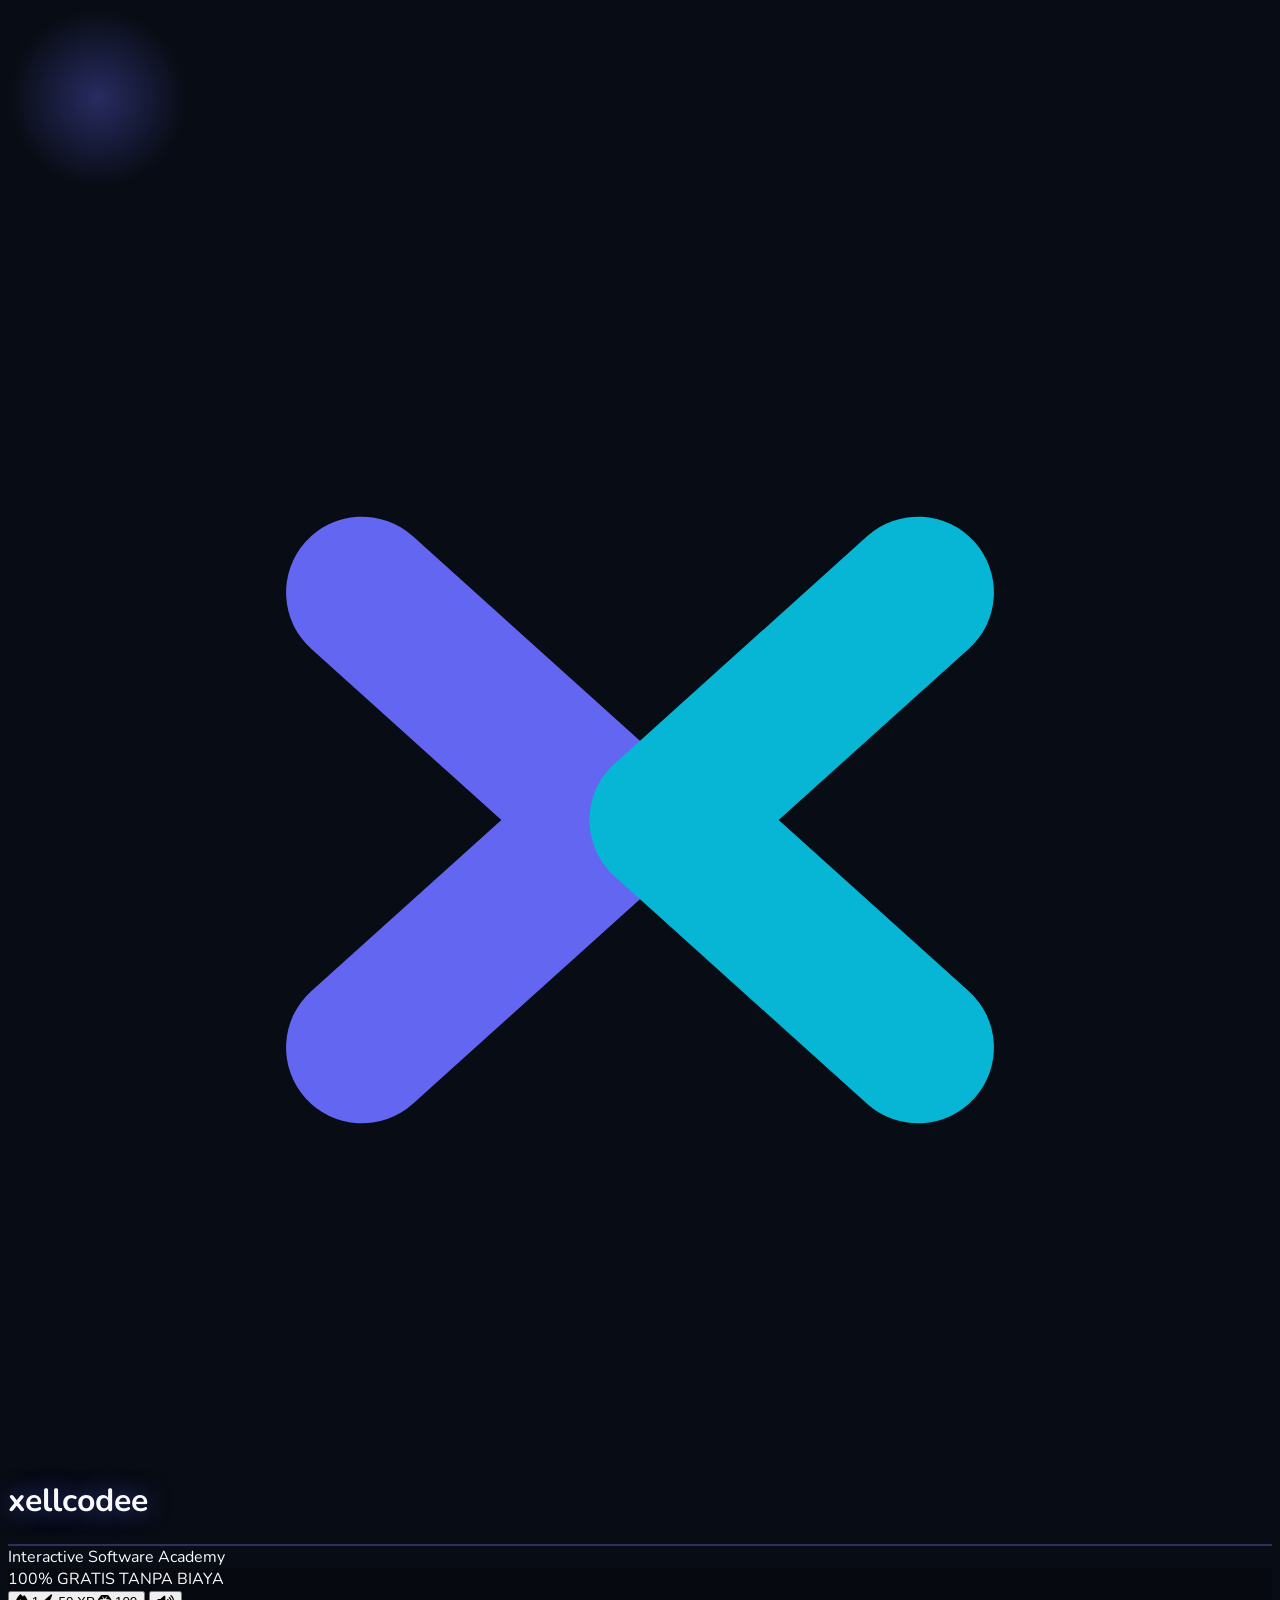
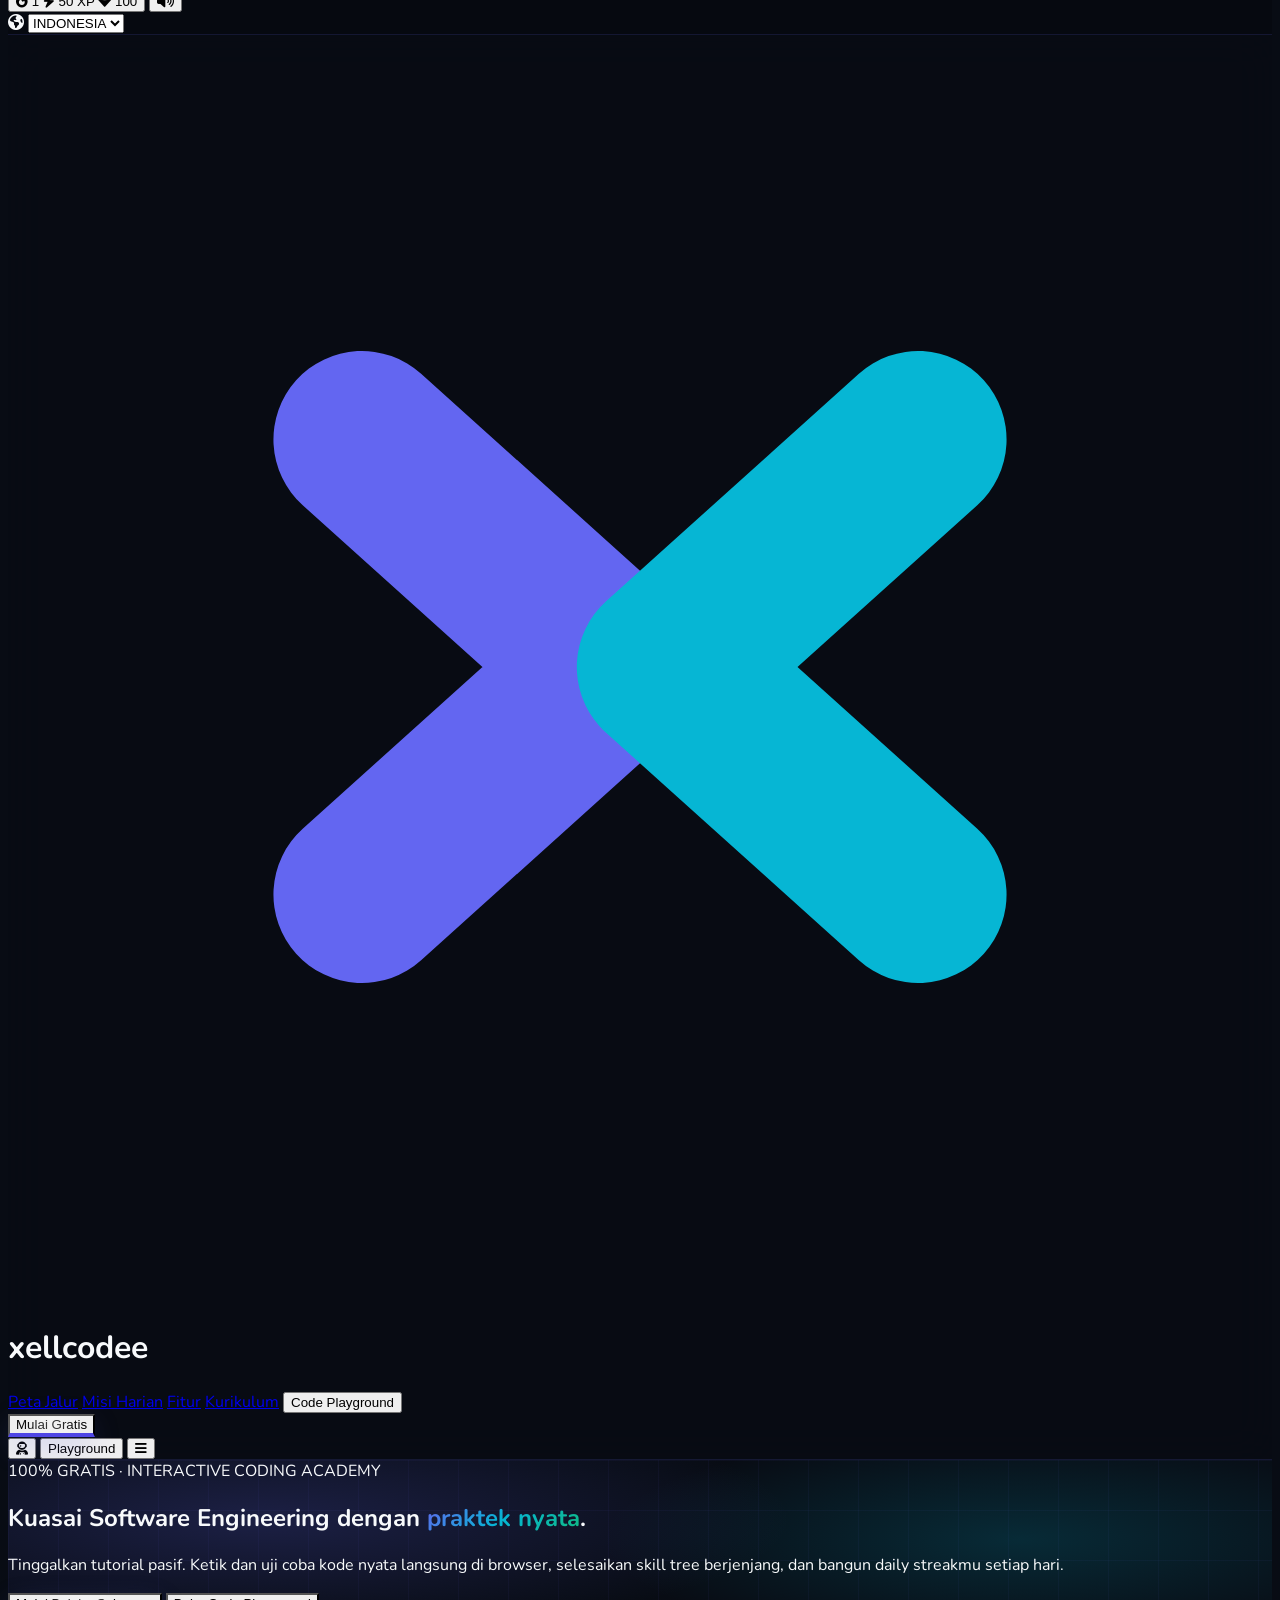
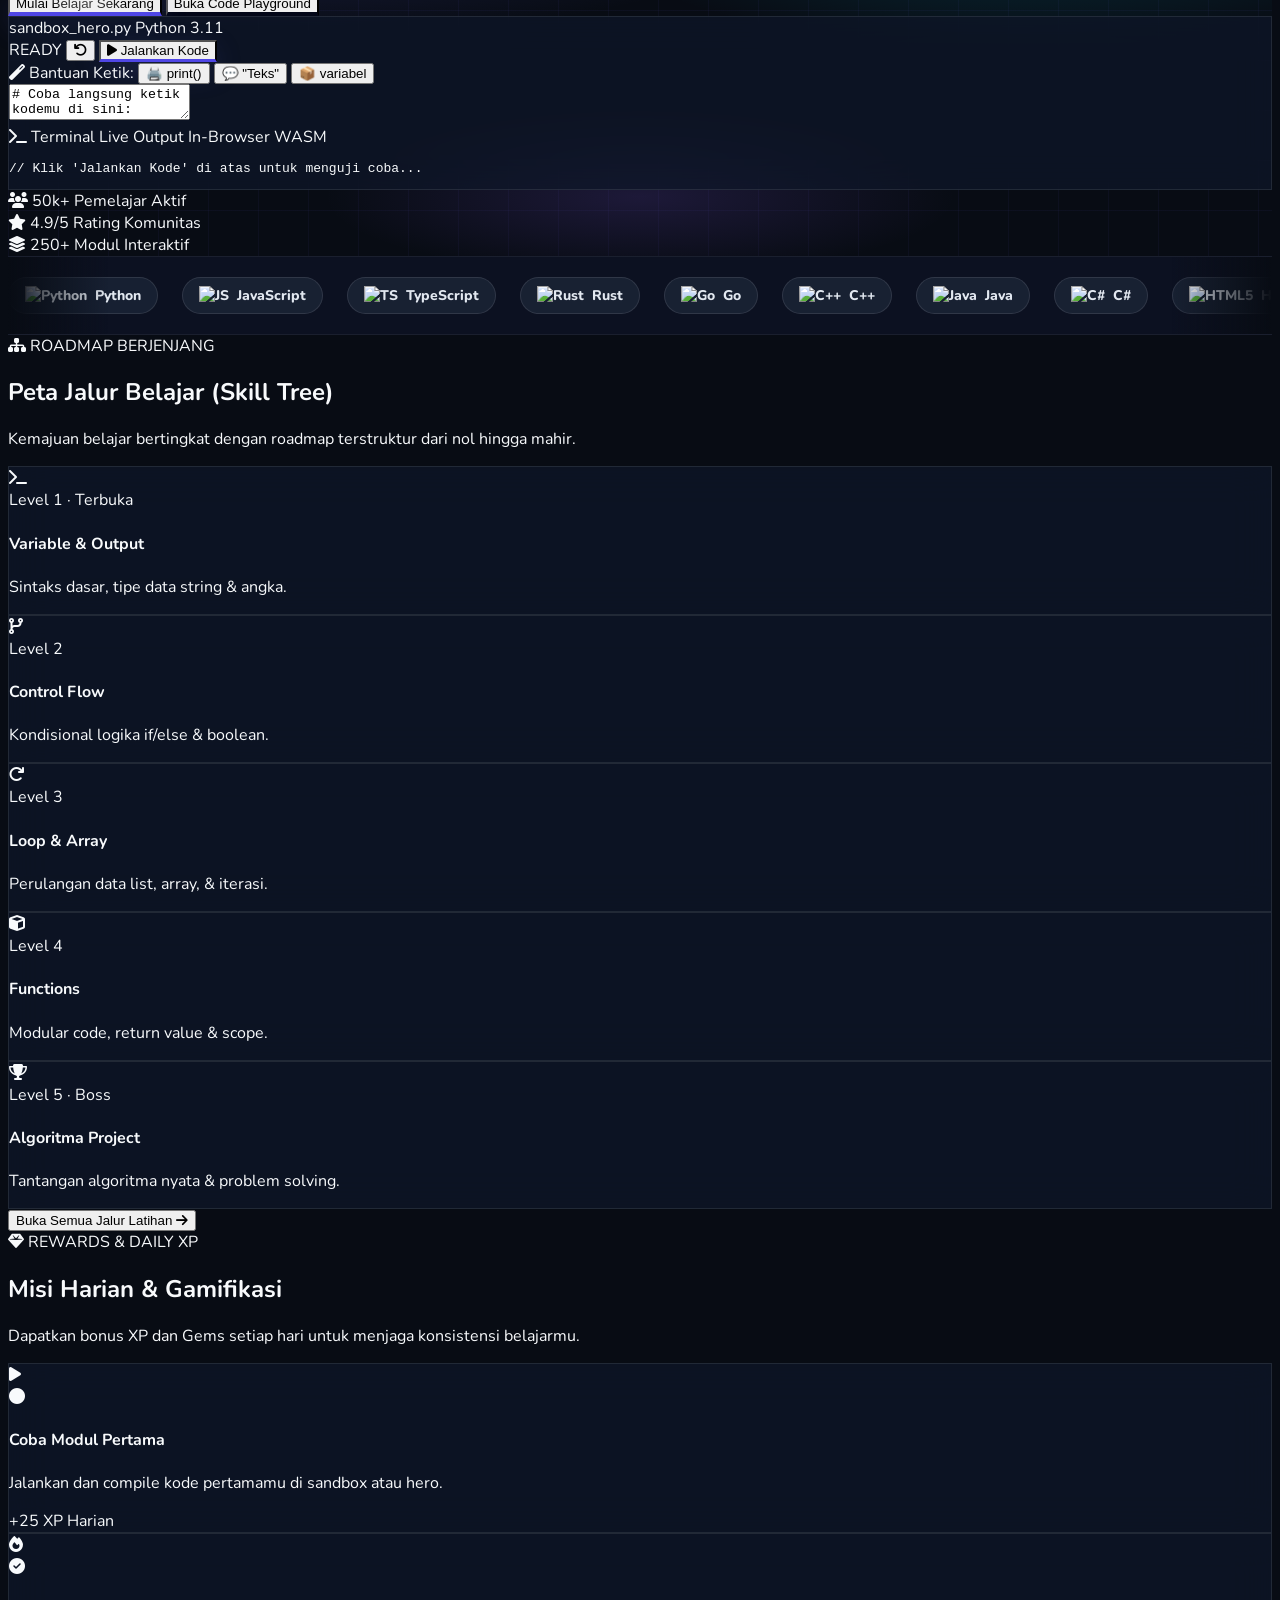
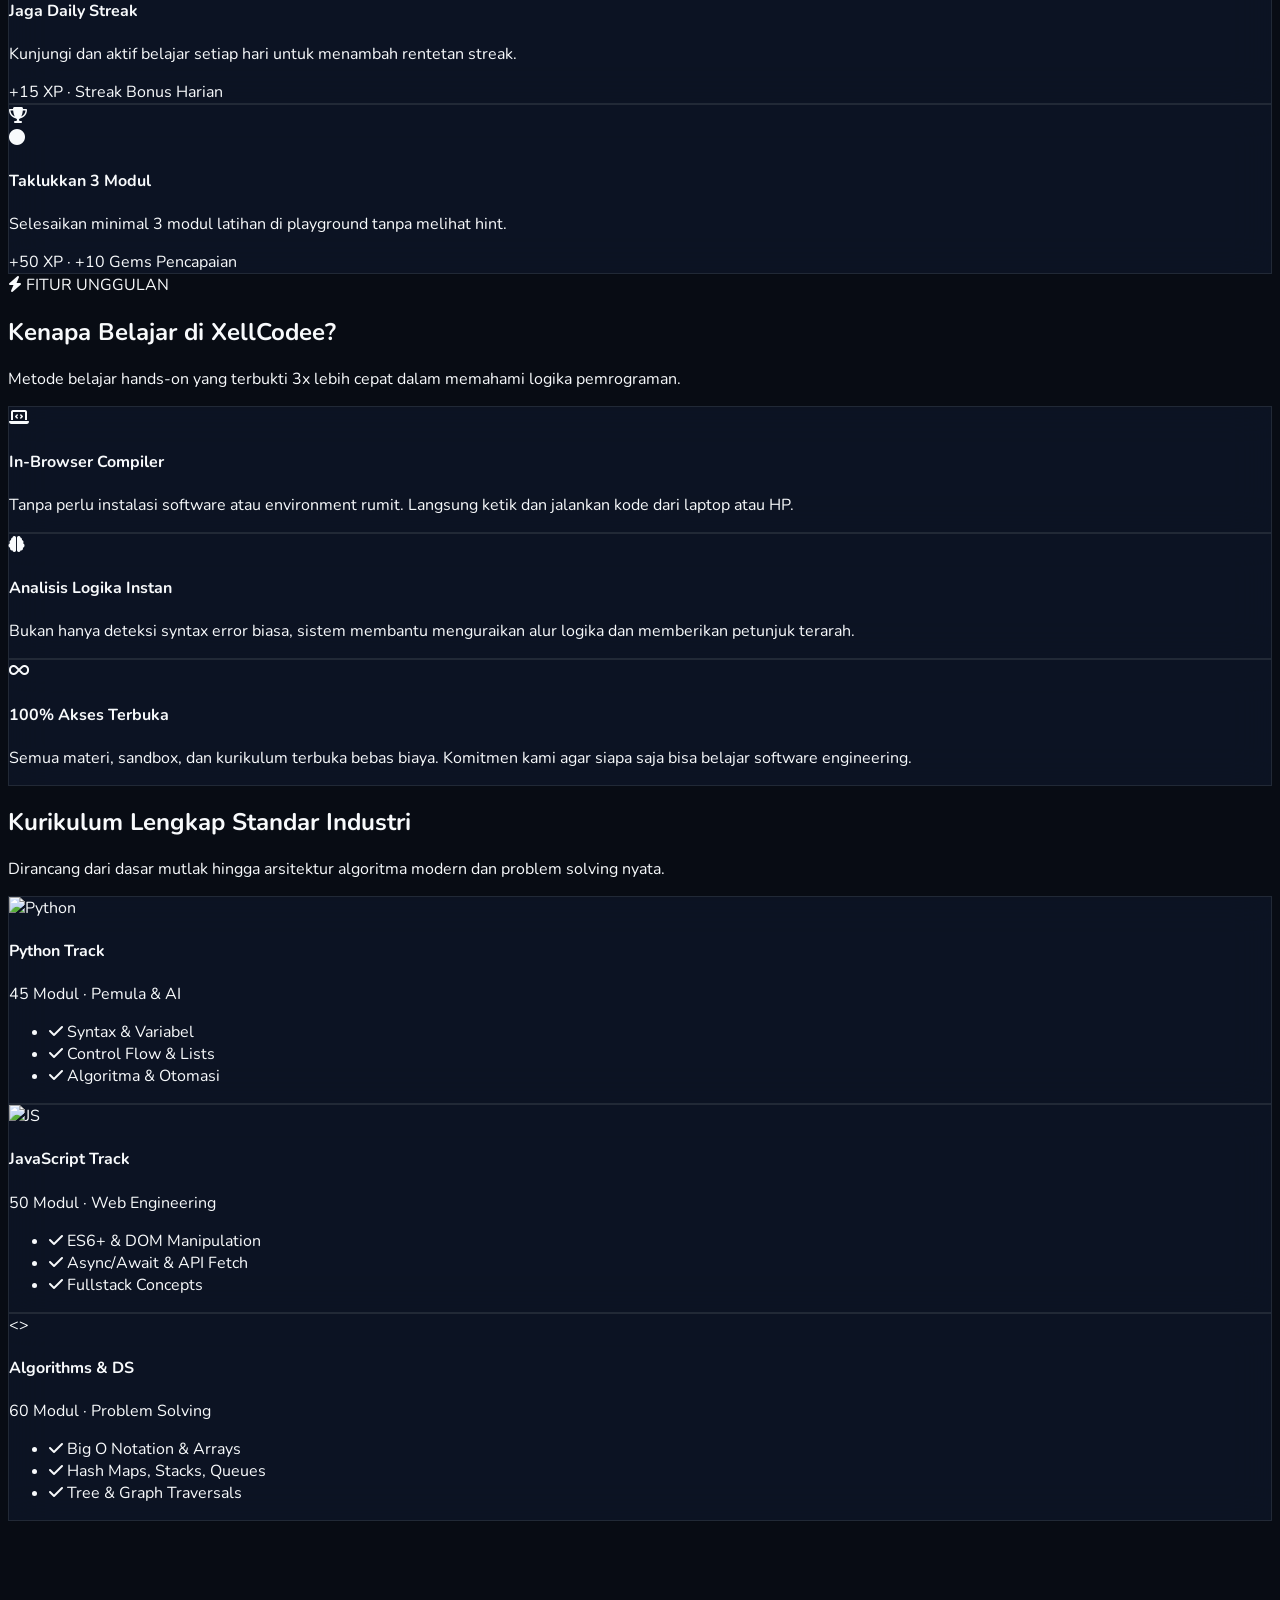
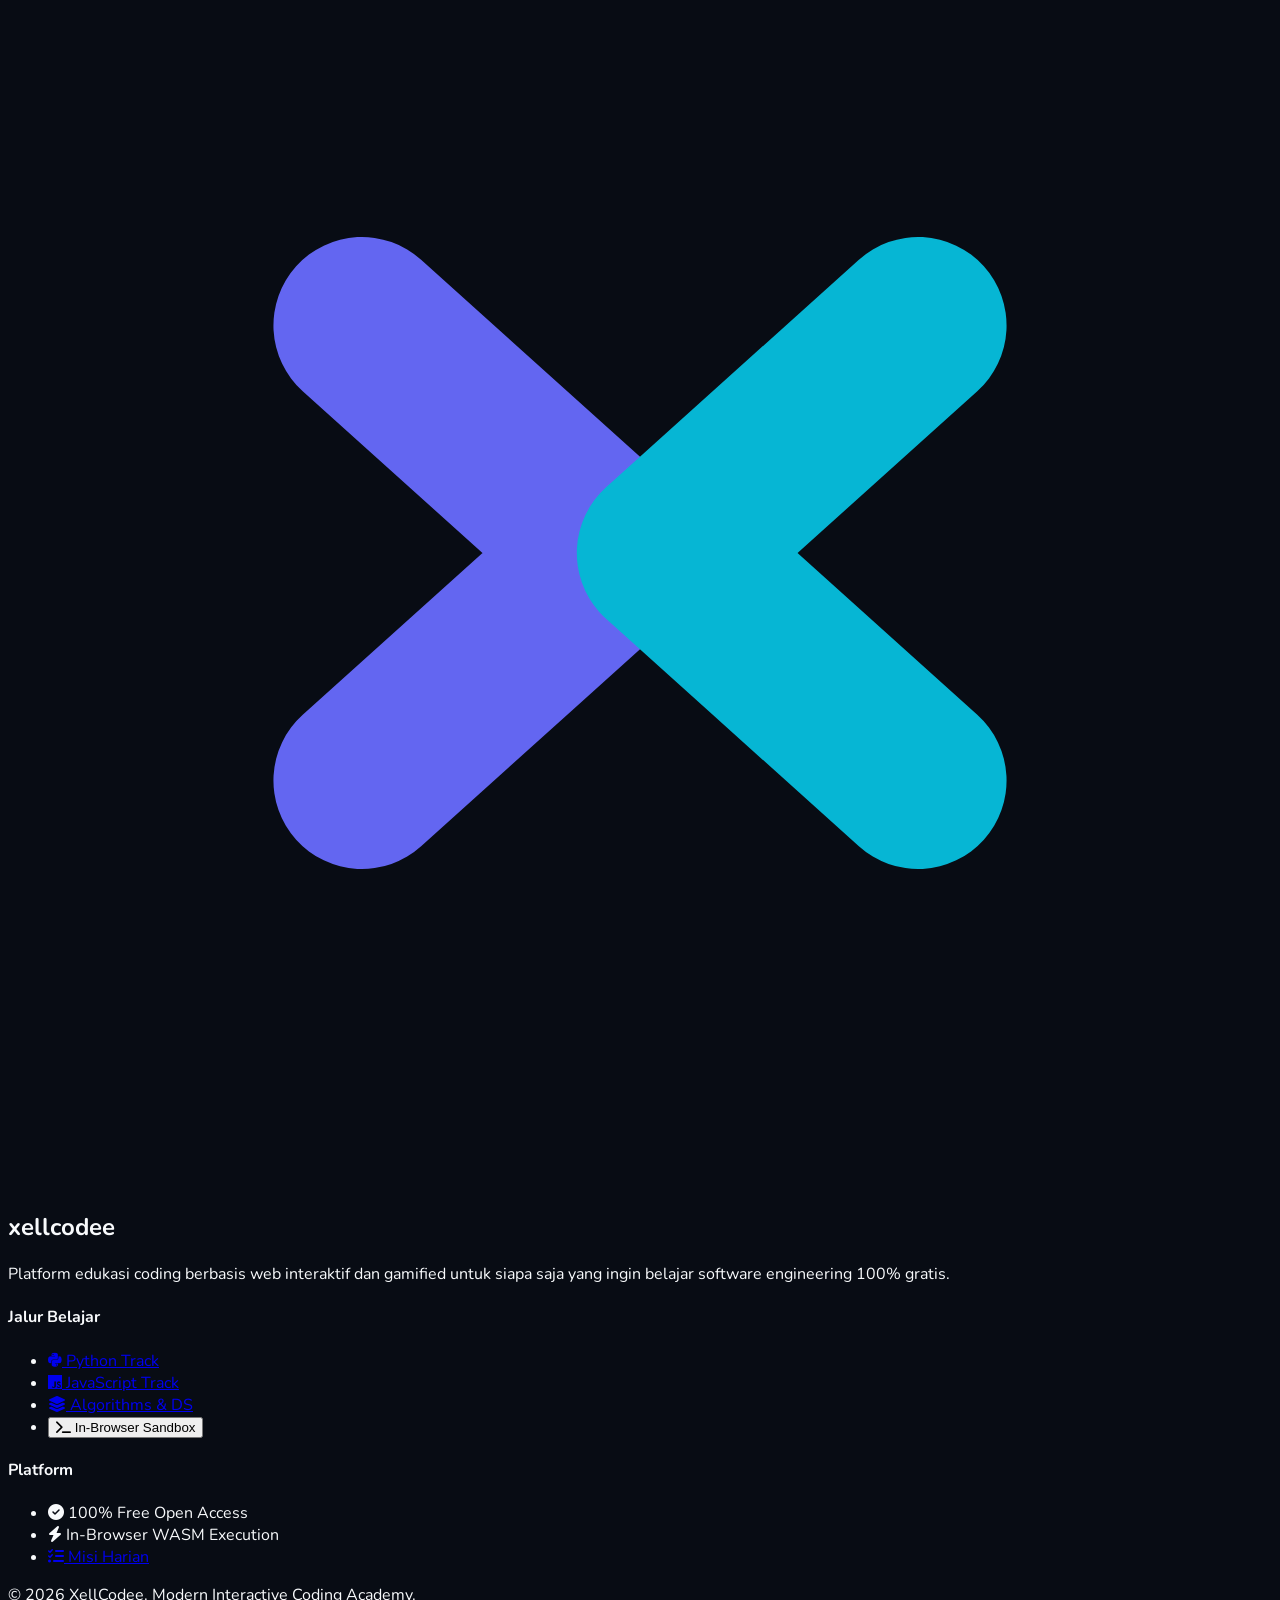
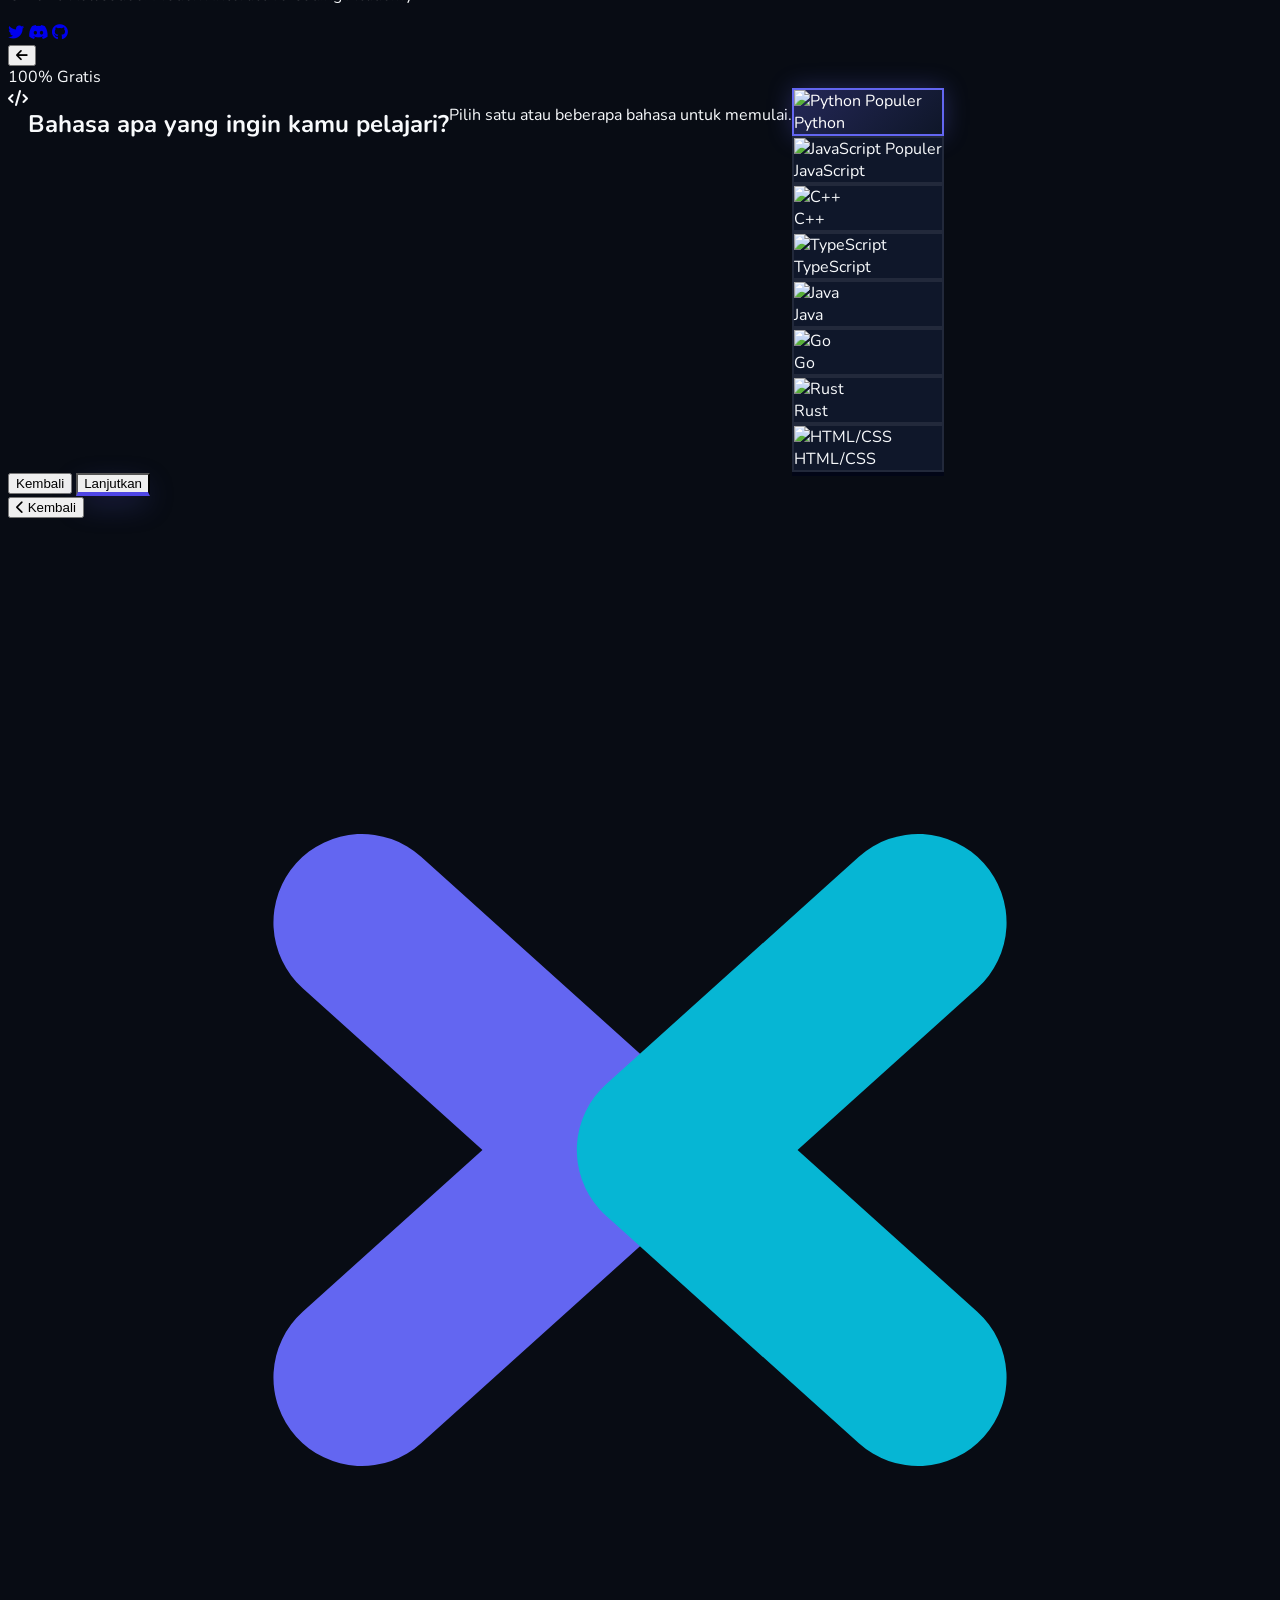
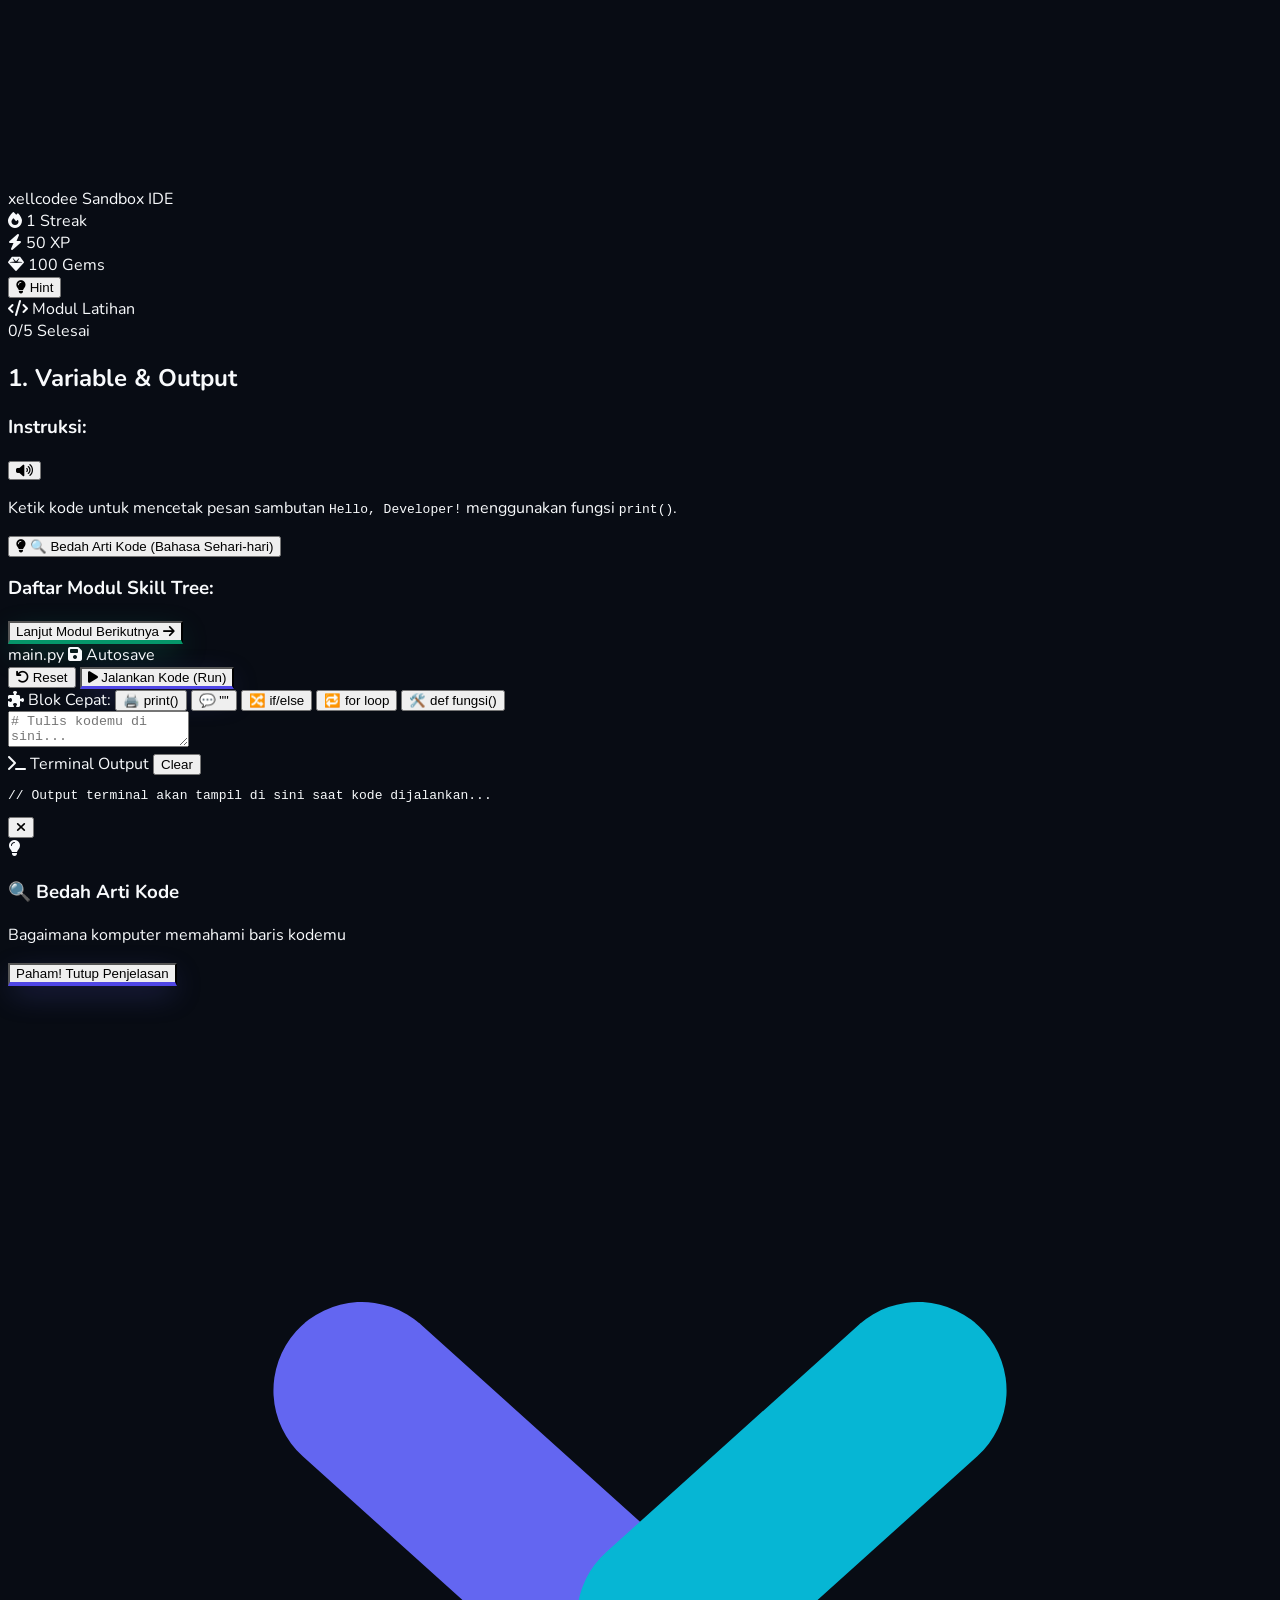
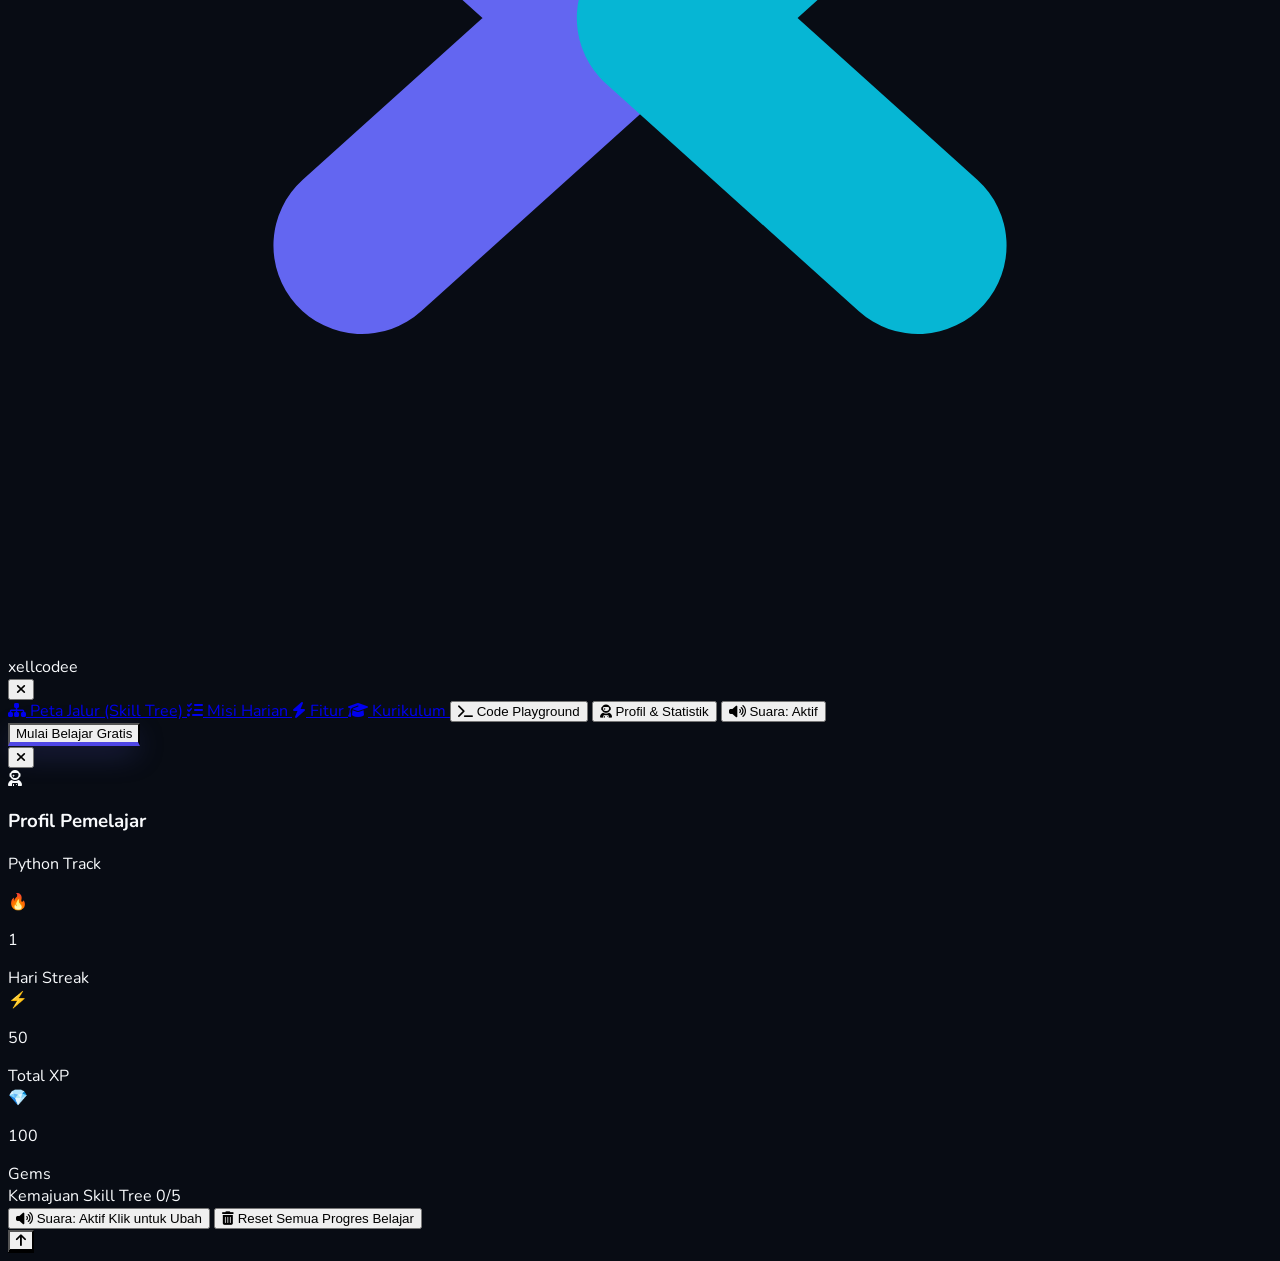
==== commit 1bc08c05: "feat: integrate Pyodide for real Python execution in browser - Add js/pyodide-runner.js: lazy-loads " ====
--- a/index.html
+++ b/index.html
@@ -1123,6 +1123,9 @@
     <!-- =========================================================================
          5. MODULAR JAVASCRIPT FILES
          ========================================================================= -->
+    <!-- Pyodide: Python WebAssembly Runtime -->
+    <script src="https://cdn.jsdelivr.net/pyodide/v0.26.2/full/pyodide.js"></script>
+    <script src="js/pyodide-runner.js"></script>
     <script src="js/security.js"></script>
     <script src="js/sound.js"></script>
     <script src="js/kidfriendly.js"></script>
